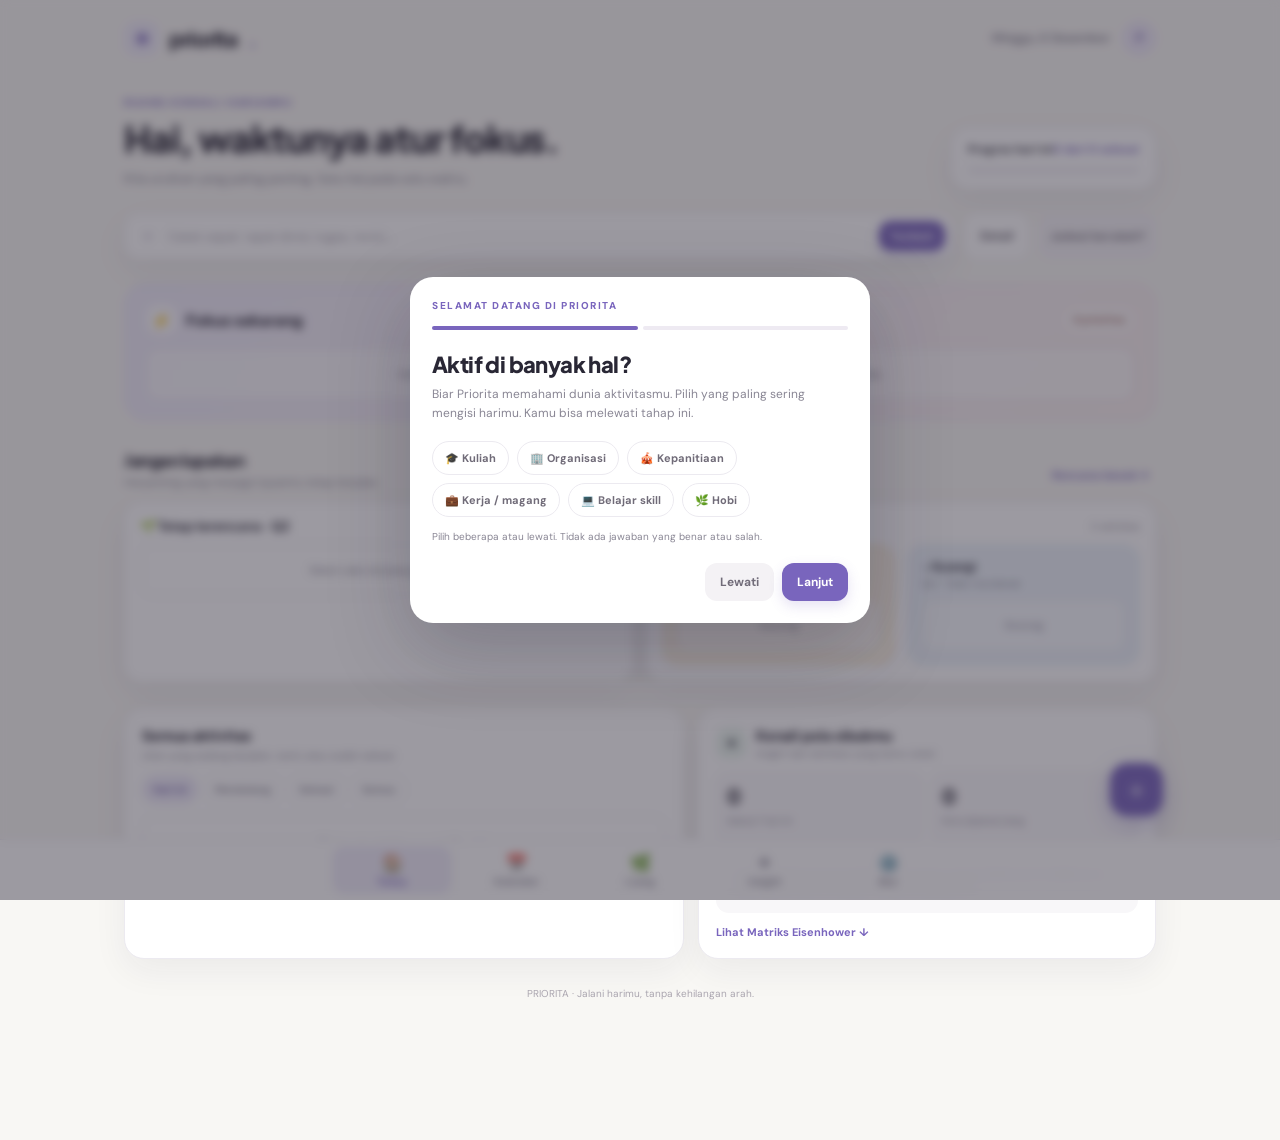
==== index.html @ 2f8e8a7e "first commit" ====
<!doctype html>
<html lang="id">

<head>
    <meta charset="utf-8">
    <meta name="viewport" content="width=device-width, initial-scale=1">
    <meta name="theme-color" content="#f8f7f4">
    <link rel="manifest" href="manifest.json">
    <link rel="apple-touch-icon" href="icons/apple-touch-icon.png">
    <meta name="apple-mobile-web-app-capable" content="yes">
    <meta name="apple-mobile-web-app-title" content="Priorita">
    <link rel="stylesheet" href="extra.css">
    <title>Priorita — Jalani hari dengan lebih ringan</title>
    <link rel="preconnect" href="https://fonts.googleapis.com">
    <link rel="preconnect" href="https://fonts.gstatic.com" crossorigin>
    <link
        href="https://fonts.googleapis.com/css2?family=DM+Sans:wght@400;500;600;700&family=Plus+Jakarta+Sans:wght@500;600;700;800&display=swap"
        rel="stylesheet">
    <style>
        :root {
            --bg: #f8f7f4;
            --surface: #fff;
            --ink: #292735;
            --muted: #898694;
            --line: #eceaf0;
            --purple: #7965bd;
            --purple-light: #f0edfa;
            --coral: #dc8c83;
            --coral-light: #fff0ed;
            --green: #639d83;
            --green-light: #eaf4ee;
            --amber: #bd9149;
            --amber-light: #fbf3e4;
            --blue: #6c91bb;
            --blue-light: #edf3fa;
            --shadow: 0 12px 34px rgba(42, 35, 62, .06);
            --radius: 22px
        }

        * {
            box-sizing: border-box
        }

        body {
            margin: 0;
            background: var(--bg);
            color: var(--ink);
            font-family: "DM Sans", sans-serif
        }

        button,
        input,
        select {
            font: inherit
        }

        button {
            cursor: pointer
        }

        .app {
            max-width: 1080px;
            margin: auto;
            padding: 0 24px 70px
        }

        .top {
            height: 76px;
            display: flex;
            align-items: center;
            justify-content: space-between
        }

        .brand {
            display: flex;
            align-items: center;
            gap: 10px;
            font: 800 21px "Plus Jakarta Sans";
            letter-spacing: -.8px
        }

        .mark {
            width: 35px;
            height: 35px;
            border-radius: 12px;
            background: var(--purple-light);
            color: var(--purple);
            display: grid;
            place-items: center;
            font-size: 19px
        }

        .top-right {
            display: flex;
            align-items: center;
            gap: 12px
        }

        .date-label {
            font-size: 12px;
            color: var(--muted);
            font-weight: 700
        }

        .avatar {
            width: 34px;
            height: 34px;
            border-radius: 50%;
            background: #eee9f8;
            color: #7663b2;
            display: grid;
            place-items: center;
            font-weight: 800;
            font-size: 12px
        }

        .welcome {
            display: flex;
            justify-content: space-between;
            align-items: flex-end;
            gap: 18px;
            margin: 20px 0 24px
        }

        .eyebrow {
            font-size: 10px;
            text-transform: uppercase;
            letter-spacing: 1.5px;
            color: var(--purple);
            font-weight: 800
        }

        .welcome h1 {
            font: 800 clamp(26px, 4vw, 37px)/1.18 "Plus Jakarta Sans";
            letter-spacing: -1.2px;
            margin: 8px 0
        }

        .welcome p {
            margin: 0;
            color: var(--muted);
            font-size: 13px;
            line-height: 1.6
        }

        .day-progress {
            min-width: 190px;
            background: white;
            border: 1px solid var(--line);
            border-radius: 18px;
            padding: 14px 16px;
            box-shadow: var(--shadow)
        }

        .progress-top {
            display: flex;
            justify-content: space-between;
            font-size: 11px;
            font-weight: 700
        }

        .progress-top span:last-child {
            color: var(--purple)
        }

        .track {
            height: 7px;
            border-radius: 10px;
            background: #f0eef3;
            margin-top: 11px;
            overflow: hidden
        }

        .track span {
            display: block;
            height: 100%;
            background: linear-gradient(90deg, #8b78c9, #c3a9db);
            border-radius: 10px;
            width: 0;
            transition: width .25s
        }

        .quickbar {
            display: flex;
            gap: 10px;
            margin-bottom: 24px
        }

        .quick-input {
            flex: 1;
            display: flex;
            align-items: center;
            gap: 10px;
            background: white;
            border: 1px solid var(--line);
            border-radius: 15px;
            padding: 7px 8px 7px 15px;
            box-shadow: var(--shadow)
        }

        .quick-input input {
            border: 0;
            outline: 0;
            flex: 1;
            min-width: 0;
            font-size: 13px;
            color: var(--ink)
        }

        .quick-input input::placeholder {
            color: #aaa6b0
        }

        .btn {
            border: 0;
            border-radius: 12px;
            padding: 11px 15px;
            font-size: 12px;
            font-weight: 700;
            display: inline-flex;
            align-items: center;
            justify-content: center;
            gap: 7px
        }

        .primary {
            background: var(--purple);
            color: #fff;
            box-shadow: 0 5px 13px #7965bd30
        }

        .soft {
            background: var(--purple-light);
            color: #6f5eaa
        }

        .quiet {
            background: #f4f2f5;
            color: #716c79
        }

        .outline {
            background: white;
            border: 1px solid var(--line);
            color: #625d6a
        }

        .small {
            padding: 8px 11px;
            font-size: 11px
        }

        .section-head {
            display: flex;
            justify-content: space-between;
            align-items: end;
            gap: 12px;
            margin: 28px 0 13px
        }

        .section-head h2 {
            font: 800 17px "Plus Jakarta Sans";
            margin: 0;
            letter-spacing: -.4px
        }

        .section-head p {
            font-size: 11px;
            color: var(--muted);
            margin: 4px 0 0
        }

        .link-btn {
            border: 0;
            background: transparent;
            color: var(--purple);
            font-size: 11px;
            font-weight: 700;
            padding: 7px
        }

        .focus-card {
            background: linear-gradient(120deg, #f0edfa 0%, #f9f0f0 100%);
            border: 1px solid #e9e3f3;
            border-radius: var(--radius);
            padding: 20px 21px
        }

        .focus-heading {
            display: flex;
            justify-content: space-between;
            align-items: center;
            gap: 10px;
            margin-bottom: 13px
        }

        .focus-title {
            display: flex;
            align-items: center;
            gap: 9px;
            font: 800 15px "Plus Jakarta Sans"
        }

        .focus-icon {
            width: 31px;
            height: 31px;
            border-radius: 11px;
            background: #ffffffb8;
            display: grid;
            place-items: center
        }

        .pill {
            font-size: 10px;
            font-weight: 800;
            padding: 5px 9px;
            border-radius: 30px;
            background: #fff9;
            color: #a16b65
        }

        .tasks {
            display: grid;
            gap: 8px
        }

        .task {
            display: flex;
            align-items: center;
            gap: 11px;
            background: #ffffffd9;
            border: 1px solid #ffffff;
            border-radius: 13px;
            padding: 11px 12px;
            min-width: 0
        }

        .check {
            appearance: none;
            width: 19px;
            height: 19px;
            border: 1.5px solid #c9c4d1;
            border-radius: 7px;
            flex: none;
            margin: 0;
            display: grid;
            place-items: center
        }

        .check:checked {
            background: var(--green);
            border-color: var(--green)
        }

        .check:checked:after {
            content: "✓";
            color: white;
            font-size: 12px;
            font-weight: 900
        }

        .task-content {
            min-width: 0;
            flex: 1
        }

        .task-name {
            font-size: 12px;
            font-weight: 700;
            overflow-wrap: anywhere
        }

        .task-meta {
            font-size: 10px;
            color: var(--muted);
            margin-top: 4px;
            display: flex;
            gap: 7px;
            flex-wrap: wrap
        }

        .task.done .task-name {
            text-decoration: line-through;
            color: #a29eaa
        }

        .task-actions {
            display: flex;
            gap: 3px
        }

        .icon-btn {
            border: 0;
            background: transparent;
            color: #96919e;
            padding: 6px;
            border-radius: 8px;
            font-size: 14px
        }

        .icon-btn:hover {
            background: #f3f0f7;
            color: var(--purple)
        }

        .empty {
            border: 1px dashed #d9d4e1;
            border-radius: 13px;
            padding: 18px;
            text-align: center;
            color: var(--muted);
            font-size: 11px;
            background: #ffffff80
        }

        .secondary-grid {
            display: grid;
            grid-template-columns: 1fr 1fr;
            gap: 12px
        }

        .mini-panel {
            background: white;
            border: 1px solid var(--line);
            border-radius: 18px;
            padding: 15px;
            box-shadow: var(--shadow)
        }

        .mini-head {
            display: flex;
            align-items: center;
            justify-content: space-between;
            margin-bottom: 10px
        }

        .mini-head strong {
            font: 700 13px "Plus Jakarta Sans"
        }

        .mini-head span {
            font-size: 10px;
            color: var(--muted)
        }

        .mini-panel .task {
            padding: 9px 10px;
            background: #faf9fb;
            border-color: #f1eff3
        }

        .mini-panel .task-name {
            font-size: 11px
        }

        .q3q4 {
            display: grid;
            grid-template-columns: 1fr 1fr;
            gap: 12px
        }

        .q-card {
            border-radius: 17px;
            padding: 14px;
            border: 1px solid transparent
        }

        .q-card.q3 {
            background: var(--amber-light);
            border-color: #f1e7d2
        }

        .q-card.q4 {
            background: var(--blue-light);
            border-color: #e0eaf5
        }

        .q-card h3 {
            font: 700 12px "Plus Jakarta Sans";
            margin: 0 0 3px
        }

        .q-card p {
            font-size: 10px;
            color: var(--muted);
            margin: 0 0 9px
        }

        .q-card .task {
            padding: 8px;
            background: #ffffffb8;
            border-color: #ffffffb8
        }

        .q-card .task-name {
            font-size: 10px
        }

        .bottom-grid {
            display: grid;
            grid-template-columns: 1.1fr .9fr;
            gap: 14px;
            margin-top: 26px
        }

        .panel {
            background: white;
            border: 1px solid var(--line);
            border-radius: 20px;
            padding: 17px;
            box-shadow: var(--shadow)
        }

        .panel h3 {
            font: 800 14px "Plus Jakarta Sans";
            margin: 0
        }

        .panel-sub {
            font-size: 10px;
            color: var(--muted);
            margin: 5px 0 13px
        }

        .filters {
            display: flex;
            gap: 6px;
            flex-wrap: wrap;
            margin-bottom: 12px
        }

        .filter {
            border: 1px solid var(--line);
            background: white;
            color: var(--muted);
            padding: 7px 10px;
            border-radius: 30px;
            font-size: 10px;
            font-weight: 700
        }

        .filter.active {
            background: var(--purple-light);
            border-color: #e3dcf5;
            color: #6d5aa8
        }

        .all-list {
            display: grid;
            gap: 7px;
            max-height: 330px;
            overflow: auto
        }

        .all-list .task {
            background: #fcfbfd
        }

        .insight-top {
            display: flex;
            align-items: center;
            gap: 9px
        }

        .insight-icon {
            width: 31px;
            height: 31px;
            border-radius: 10px;
            background: var(--green-light);
            display: grid;
            place-items: center
        }

        .insight-copy {
            font-size: 11px;
            line-height: 1.65;
            color: #686472;
            background: #f8f7f9;
            border-radius: 13px;
            padding: 12px;
            margin-top: 12px
        }

        .insight-copy b {
            color: var(--ink)
        }

        .insight-stat {
            display: flex;
            gap: 8px;
            margin-top: 12px
        }

        .insight-stat div {
            flex: 1;
            background: #faf9fb;
            border: 1px solid #f0eef2;
            border-radius: 12px;
            padding: 10px
        }

        .insight-stat strong {
            font: 800 20px "Plus Jakarta Sans";
            display: block
        }

        .insight-stat span {
            font-size: 9px;
            color: var(--muted)
        }

        .matrix {
            display: none;
            margin-top: 18px
        }

        .matrix.open {
            display: block
        }

        .matrix-grid {
            display: grid;
            grid-template-columns: 1fr 1fr;
            gap: 10px
        }

        .matrix-box {
            padding: 14px;
            border-radius: 15px
        }

        .matrix-box h4 {
            font: 700 12px "Plus Jakarta Sans";
            margin: 0 0 5px
        }

        .matrix-box p {
            font-size: 10px;
            color: var(--muted);
            margin: 0 0 8px
        }

        .matrix-box .task {
            padding: 8px;
            background: #ffffffb8
        }

        .matrix-box .task-name {
            font-size: 10px
        }

        .m1 {
            background: var(--coral-light)
        }

        .m2 {
            background: var(--green-light)
        }

        .m3 {
            background: var(--amber-light)
        }

        .m4 {
            background: var(--blue-light)
        }

        .footer {
            text-align: center;
            padding: 28px 0 10px;
            color: #aaa5af;
            font-size: 10px
        }

        .fab {
            display: none
        }

        .overlay {
            position: fixed;
            inset: 0;
            background: #28243375;
            backdrop-filter: blur(5px);
            z-index: 30;
            display: none;
            align-items: center;
            justify-content: center;
            padding: 16px
        }

        .overlay.open {
            display: flex
        }

        .modal {
            width: min(100%, 510px);
            max-height: 92vh;
            overflow: auto;
            background: #fff;
            border-radius: 23px;
            padding: 22px;
            box-shadow: 0 25px 80px #211a3340
        }

        .modal-head {
            display: flex;
            justify-content: space-between;
            align-items: flex-start;
            margin-bottom: 17px
        }

        .modal-head h2 {
            font: 800 18px "Plus Jakarta Sans";
            margin: 0
        }

        .modal-head p {
            font-size: 11px;
            color: var(--muted);
            margin: 5px 0 0
        }

        .close {
            border: 0;
            background: #f4f2f5;
            border-radius: 10px;
            width: 31px;
            height: 31px;
            color: #777;
            font-size: 18px
        }

        .field {
            width: 100%;
            border: 1px solid var(--line);
            border-radius: 11px;
            padding: 11px 12px;
            font-size: 12px;
            outline: 0;
            background: white;
            color: var(--ink)
        }

        .field:focus {
            border-color: #b8a9e1;
            box-shadow: 0 0 0 3px #7965bd18
        }

        .field-label {
            display: block;
            font-size: 11px;
            font-weight: 700;
            margin: 13px 0 6px
        }

        .choice-grid {
            display: grid;
            grid-template-columns: repeat(2, 1fr);
            gap: 7px
        }

        .choice {
            border: 1px solid var(--line);
            background: white;
            border-radius: 11px;
            padding: 10px;
            font-size: 11px;
            color: #716b79;
            font-weight: 700
        }

        .choice.selected {
            border-color: #b8a9e1;
            background: var(--purple-light);
            color: #6c59a7
        }

        .date-row {
            display: grid;
            grid-template-columns: repeat(3, 1fr);
            gap: 7px
        }

        .modal-actions {
            display: flex;
            justify-content: flex-end;
            gap: 8px;
            margin-top: 18px
        }

        .toast {
            position: fixed;
            bottom: 22px;
            left: 50%;
            transform: translate(-50%, 15px);
            opacity: 0;
            pointer-events: none;
            background: #332e3e;
            color: white;
            border-radius: 12px;
            padding: 11px 15px;
            font-size: 11px;
            z-index: 60;
            transition: .2s;
            max-width: calc(100% - 30px);
            text-align: center
        }

        .toast.show {
            opacity: 1;
            transform: translate(-50%, 0)
        }

        .onboard {
            max-width: 460px
        }

        .step-dots {
            display: flex;
            gap: 5px;
            margin: 14px 0 20px
        }

        .step-dots i {
            height: 4px;
            flex: 1;
            background: #eeeaf2;
            border-radius: 8px
        }

        .step-dots i.active {
            background: var(--purple)
        }

        .onboard h2 {
            font: 800 22px "Plus Jakarta Sans";
            letter-spacing: -.6px;
            margin: 0 0 7px
        }

        .onboard .desc {
            font-size: 12px;
            line-height: 1.6;
            color: var(--muted);
            margin: 0 0 18px
        }

        .option-chips {
            display: flex;
            flex-wrap: wrap;
            gap: 8px
        }

        .chip {
            border: 1px solid var(--line);
            background: white;
            border-radius: 30px;
            padding: 9px 12px;
            font-size: 11px;
            font-weight: 700;
            color: #706b78
        }

        .chip.selected {
            background: var(--purple-light);
            border-color: #cfc3ee;
            color: #6e5aa9
        }

        .time-grid {
            display: grid;
            grid-template-columns: repeat(3, 1fr);
            gap: 8px
        }

        .time-choice {
            border: 1px solid var(--line);
            border-radius: 12px;
            background: white;
            padding: 12px 6px;
            font-size: 13px;
            font-weight: 800;
            color: #625d6b
        }

        .time-choice.selected {
            background: var(--purple-light);
            border-color: #cfc3ee;
            color: #6e5aa9
        }

        .muted-note {
            font-size: 10px;
            color: var(--muted);
            line-height: 1.6;
            margin-top: 12px
        }

        .wrapup-list {
            display: grid;
            gap: 9px
        }

        .wrap-item {
            border: 1px solid var(--line);
            border-radius: 13px;
            padding: 11px
        }

        .wrap-item strong {
            font-size: 12px
        }

        .wrap-actions {
            display: flex;
            gap: 6px;
            flex-wrap: wrap;
            margin-top: 9px
        }

        .wrap-actions button {
            font-size: 10px;
            padding: 7px 9px;
            border-radius: 9px;
            border: 1px solid var(--line);
            background: white;
            color: #655f6e;
            font-weight: 700
        }

        .wrap-actions button.selected {
            background: var(--purple-light);
            border-color: #cfc3ee;
            color: #6d5aa8
        }

        @media(max-width:760px) {
            .app {
                padding: 0 15px 85px
            }

            .top {
                height: 64px
            }

            .welcome {
                align-items: flex-start;
                flex-direction: column;
                margin: 17px 0
            }

            .day-progress {
                width: 100%
            }

            .quickbar {
                gap: 7px
            }

            .quick-input {
                padding-left: 11px
            }

            .quickbar>.btn {
                padding: 10px
            }

            .secondary-grid,
            .bottom-grid {
                grid-template-columns: 1fr
            }

            .bottom-grid {
                gap: 10px
            }

            .section-head {
                margin-top: 23px
            }

            .fab {
                display: grid;
                place-items: center;
                position: fixed;
                right: 17px;
                bottom: 17px;
                width: 53px;
                height: 53px;
                border: 0;
                border-radius: 18px;
                background: var(--purple);
                color: white;
                font-size: 25px;
                box-shadow: 0 8px 24px #7965bd55;
                z-index: 15
            }

            .date-label {
                font-size: 10px
            }
        }

        @media(max-width:420px) {
            .q3q4 {
                grid-template-columns: 1fr 1fr;
                gap: 7px
            }

            .q-card {
                padding: 11px
            }

            .task {
                gap: 8px;
                padding: 9px
            }

            .task-meta {
                font-size: 9px
            }

            .focus-card {
                padding: 15px
            }

            .welcome h1 {
                font-size: 27px
            }

            .date-row {
                grid-template-columns: 1fr
            }

            .modal {
                padding: 18px
            }
        }
    </style>
</head>

<body>
    <div class="app">
        <header class="top">
            <div class="brand">
                <div class="mark">✳</div>priorita<span style="color:var(--purple)">.</span>
            </div>
            <div class="top-right">
                <div class="date-label" id="dateLabel"></div>
                <div class="avatar" id="avatar">P</div>
            </div>
        </header>
        <div class="page active" id="p-today">
            <section class="welcome">
                <div>
                    <div class="eyebrow">Ruang kendali harianmu</div>
                    <h1 id="greeting">Hai, waktunya atur fokus.</h1>
                    <p id="welcomeText">Kita urutkan yang paling penting. Satu hal pada satu waktu.</p>
                </div>
                <div class="day-progress">
                    <div class="progress-top"><span>Progres hari ini</span><span id="progressText">0 dari 0
                            selesai</span></div>
                    <div class="track"><span id="progressBar"></span></div>
                </div>
            </section>
            <div class="quickbar">
                <div class="quick-input"><span style="color:#9a91ad">＋</span><input id="quickName"
                        placeholder="Catat cepat: rapat divisi, tugas, revisi..." maxlength="100"><button
                        class="btn primary small" id="quickAdd">Tambah</button></div><button class="btn outline"
                    id="advancedAdd">Detail</button><button class="btn quiet small" id="scheduleChange">Jadwal
                    berubah?</button>
            </div>
            <section class="focus-card">
                <div class="focus-heading">
                    <div class="focus-title"><span class="focus-icon">⚡</span>Fokus sekarang</div><span class="pill"
                        id="focusCount">0 prioritas</span>
                </div>
                <div class="tasks" id="focusList"></div>
            </section>
            <div class="section-head">
                <div>
                    <h2>Jangan lupakan</h2>
                    <p>Hal penting yang menjaga tujuanmu tetap berjalan.</p>
                </div><button class="link-btn" id="showTomorrow">Rencana besok →</button>
            </div>
            <section class="secondary-grid">
                <div class="mini-panel">
                    <div class="mini-head"><strong>🌱 Tetap terencana · Q2</strong><span id="q2Count">0</span></div>
                    <div class="tasks" id="q2List"></div>
                </div>
                <div class="mini-panel">
                    <div class="mini-head"><strong>Aktivitas lain</strong><span id="otherCount">Q3 · Q4</span></div>
                    <div class="q3q4">
                        <div class="q-card q3">
                            <h3>↗ Delegasikan</h3>
                            <p>Q3 · Mendesak</p>
                            <div class="tasks" id="q3List"></div>
                        </div>
                        <div class="q-card q4">
                            <h3>− Kurangi</h3>
                            <p>Q4 · Tidak mendesak</p>
                            <div class="tasks" id="q4List"></div>
                        </div>
                    </div>
                </div>
            </section>
            <div class="bottom-grid">
                <section class="panel">
                    <h3>Semua aktivitas</h3>
                    <p class="panel-sub">Lihat yang sedang berjalan, nanti, atau sudah selesai.</p>
                    <div class="filters"><button class="filter active" data-filter="today">Hari ini</button><button
                            class="filter" data-filter="upcoming">Mendatang</button><button class="filter"
                            data-filter="done">Selesai</button><button class="filter" data-filter="all">Semua</button>
                    </div>
                    <div class="all-list" id="allList"></div>
                </section>
                <section class="panel">
                    <div class="insight-top"><span class="insight-icon">✦</span>
                        <div>
                            <h3>Kenali pola sibukmu</h3>
                            <p class="panel-sub" style="margin:3px 0 0">Insight dari aktivitas yang kamu catat.</p>
                        </div>
                    </div>
                    <div class="insight-stat">
                        <div><strong id="weekDone">0</strong><span>Selesai 7 hari ini</span></div>
                        <div><strong id="weekMoved">0</strong><span>Perlu dijadwal ulang</span></div>
                    </div>
                    <div class="insight-copy" id="insightText">Mulai catat aktivitasmu. Setelah ada cukup data, Priorita
                        akan membantu melihat pola kesibukanmu.</div><button class="link-btn" id="toggleMatrix"
                        style="padding:12px 0 0">Lihat Matriks Eisenhower ↓</button>
                </section>
            </div>
            <section class="matrix" id="matrixSection">
                <div class="section-head">
                    <div>
                        <h2>Matriks Eisenhower</h2>
                        <p>Gambaran seluruh aktivitas berdasarkan penting dan mendesak.</p>
                    </div>
                </div>
                <div class="matrix-grid">
                    <div class="matrix-box m1">
                        <h4>Q1 · Kerjakan sekarang</h4>
                        <p>Penting dan mendesak</p>
                        <div class="tasks" id="m1"></div>
                    </div>
                    <div class="matrix-box m2">
                        <h4>Q2 · Jadwalkan</h4>
                        <p>Penting, belum mendesak</p>
                        <div class="tasks" id="m2"></div>
                    </div>
                    <div class="matrix-box m3">
                        <h4>Q3 · Delegasikan</h4>
                        <p>Belum penting, mendesak</p>
                        <div class="tasks" id="m3"></div>
                    </div>
                    <div class="matrix-box m4">
                        <h4>Q4 · Kurangi / hindari</h4>
                        <p>Belum penting, belum mendesak</p>
                        <div class="tasks" id="m4"></div>
                    </div>
                </div>
            </section>
        </div>
        <div class="page" id="p-cal"></div>
        <div class="page" id="p-flex"></div>
        <div class="page" id="p-insight"></div>
        <div class="page" id="p-set"></div>
        <footer class="footer">PRIORITA · Jalani harimu, tanpa kehilangan arah.</footer>
    </div>
    <button class="fab" id="fab" aria-label="Tambah aktivitas">＋</button>

    <div class="overlay" id="taskOverlay">
        <div class="modal">
            <div class="modal-head">
                <div>
                    <h2 id="taskModalTitle">Tambah aktivitas</h2>
                    <p>Catat dulu. Prioritas bisa kamu atur dengan cepat.</p>
                </div><button class="close" data-close="taskOverlay">×</button>
            </div>
            <label class="field-label" for="taskName">Nama aktivitas</label><input class="field" id="taskName"
                maxlength="100" placeholder="Contoh: Rapat divisi acara">
            <label class="field-label">Termasuk aktivitas apa?</label>
            <div class="option-chips" id="categoryChoices"><button class="chip selected" data-category="Kuliah">🎓
                    Kuliah</button><button class="chip" data-category="Organisasi">🏢 Organisasi</button><button
                    class="chip" data-category="Kepanitiaan">🎪 Kepanitiaan</button><button class="chip"
                    data-category="Pribadi">🌿 Pribadi</button><button class="chip" data-category="Lainnya">＋
                    Lainnya</button></div>
            <label class="field-label">Kapan ingin dikerjakan?</label>
            <div class="date-row"><button class="choice selected" data-date="today">Hari ini</button><button
                    class="choice" data-date="tomorrow">Besok</button><button class="choice" data-date="later">Tanggal
                    lain</button></div><input class="field" id="customDate" type="date"
                style="display:none;margin-top:8px">
            <div class="date-row" style="margin-top:10px">
                <div><label class="field-label" style="margin-top:0">Jam mulai</label><input class="field"
                        id="taskStart" type="time"></div>
                <div><label class="field-label" style="margin-top:0">Durasi</label><select class="field" id="taskDur">
                        <option value="0">Tak diatur</option>
                        <option value="15">15 mnt</option>
                        <option value="30">30 mnt</option>
                        <option value="60">1 jam</option>
                        <option value="90">1,5 jam</option>
                        <option value="120">2 jam</option>
                    </select></div>
                <div><label class="field-label" style="margin-top:0">Ingatkan</label><select class="field"
                        id="taskRemind">
                        <option value="">Tidak</option>
                        <option value="0">Tepat waktu</option>
                        <option value="5">5 mnt</option>
                        <option value="10">10 mnt</option>
                        <option value="15">15 mnt</option>
                        <option value="30">30 mnt</option>
                    </select></div>
            </div><label class="field-label">Pengulangan pengingat</label><select class="field" id="taskRepeat">
                <option value="">Tidak berulang</option>
                <option value="daily">Setiap hari</option>
                <option value="weekly">Setiap minggu</option>
            </select>
            <label class="field-label">Seberapa penting?</label>
            <div class="choice-grid" id="importantChoices"><button class="choice selected"
                    data-value="yes">Penting</button><button class="choice" data-value="no">Tidak terlalu
                    penting</button></div>
            <label class="field-label">Seberapa mendesak?</label>
            <div class="choice-grid" id="urgentChoices"><button class="choice selected"
                    data-value="yes">Mendesak</button><button class="choice" data-value="no">Tidak mendesak</button>
            </div>
            <div class="modal-actions"><button class="btn quiet" data-close="taskOverlay">Batal</button><button
                    class="btn primary" id="saveTask">Simpan aktivitas</button></div>
        </div>
    </div>

    <div class="overlay" id="onboardOverlay">
        <div class="modal onboard">
            <div class="eyebrow">Selamat datang di Priorita</div>
            <div class="step-dots"><i class="active"></i><i></i></div>
            <div id="onboardStep1">
                <h2>Aktif di banyak hal?</h2>
                <p class="desc">Biar Priorita memahami dunia aktivitasmu. Pilih yang paling sering mengisi harimu. Kamu
                    bisa melewati tahap ini.</p>
                <div class="option-chips" id="profileChoices"><button class="chip" data-profile="Kuliah">🎓
                        Kuliah</button><button class="chip" data-profile="Organisasi">🏢 Organisasi</button><button
                        class="chip" data-profile="Kepanitiaan">🎪 Kepanitiaan</button><button class="chip"
                        data-profile="Kerja">💼 Kerja / magang</button><button class="chip"
                        data-profile="Belajar skill">💻 Belajar skill</button><button class="chip"
                        data-profile="Hobi">🌿 Hobi</button></div>
                <div class="muted-note">Pilih beberapa atau lewati. Tidak ada jawaban yang benar atau salah.</div>
            </div>
            <div id="onboardStep2" style="display:none">
                <h2>Kapan kamu ingin menutup harimu?</h2>
                <p class="desc">Ini batas waktu rencana harian, bukan larangan beraktivitas setelahnya.</p>
                <div class="time-grid" id="endTimeChoices"><button class="time-choice"
                        data-time="18:00">18.00</button><button class="time-choice"
                        data-time="19:00">19.00</button><button class="time-choice"
                        data-time="20:00">20.00</button><button class="time-choice selected"
                        data-time="21:00">21.00</button><button class="time-choice"
                        data-time="22:00">22.00</button><button class="time-choice" data-time="23:00">23.00</button>
                </div>
                <div class="muted-note">Priorita akan mengingatkanmu untuk meninjau aktivitas yang tertinggal ketika
                    kamu siap menutup hari.</div>
            </div>
            <div class="modal-actions"><button class="btn quiet" id="onboardSkip">Lewati</button><button
                    class="btn primary" id="onboardNext">Lanjut</button></div>
        </div>
    </div>

    <div class="overlay" id="wrapOverlay">
        <div class="modal">
            <div class="modal-head">
                <div>
                    <div class="eyebrow">Daily wrap-up</div>
                    <h2>Terima kasih sudah berusaha hari ini 🌙</h2>
                    <p>Hari yang padat tidak harus selalu berakhir dengan semua tugas selesai.</p>
                </div><button class="close" data-close="wrapOverlay">×</button>
            </div>
            <p class="desc" style="font-size:12px;color:var(--muted);line-height:1.6">Masih ada aktivitas yang belum
                selesai. Tentukan langkah berikutnya untuk setiap aktivitas.</p>
            <div class="wrapup-list" id="wrapList"></div>
            <div class="modal-actions" style="justify-content:space-between"><button class="btn quiet"
                    id="moveAll">Pindahkan semua ke besok</button><button class="btn primary" id="finishWrap">Simpan
                    pilihan</button></div>
        </div>
    </div>

    <div class="overlay" id="scheduleOverlay">
        <div class="modal">
            <div class="modal-head">
                <div>
                    <h2>Jadwalmu berubah?</h2>
                    <p>Kita sesuaikan rencana, tanpa menghakimi.</p>
                </div><button class="close" data-close="scheduleOverlay">×</button>
            </div><label class="field-label" for="busyUntil">Sampai jam berapa kamu akan sibuk?</label><input
                class="field" id="busyUntil" type="time" value="20:00">
            <p class="muted-note">Priorita akan menunjukkan sisa aktivitas hari ini. Kamu tetap memilih sendiri mana
                yang dipertahankan atau dijadwalkan ulang.</p>
            <div class="modal-actions"><button class="btn quiet" data-close="scheduleOverlay">Batal</button><button
                    class="btn primary" id="applySchedule">Sesuaikan hariku</button></div>
        </div>
    </div>
    <div class="overlay" id="tomorrowOverlay">
        <div class="modal">
            <div class="modal-head">
                <div>
                    <h2>Rencana besok ☀️</h2>
                    <p>Siapkan seperlunya. Hari ini tetap jadi fokus utama.</p>
                </div><button class="close" data-close="tomorrowOverlay">×</button>
            </div>
            <div class="tasks" id="tomorrowList"></div>
            <div class="modal-actions"><button class="btn primary" data-close="tomorrowOverlay">Selesai</button></div>
        </div>
    </div>
    <nav class="bnav" aria-label="Navigasi"><button data-nav="today"><span>🏠</span>Today</button><button
            data-nav="cal"><span>📅</span>Kalender</button><button data-nav="flex"><span>🌿</span>Luang</button><button
            data-nav="insight"><span>✦</span>Insight</button><button data-nav="set"><span>⚙️</span>Atur</button></nav>
    <div class="toast" id="toast"></div>
    <script>
        (() => {
            'use strict';
            const $ = id => document.getElementById(id), KEY = 'priorita-adaptive-v1';
            const today = () => { let d = new Date(); return `${d.getFullYear()}-${String(d.getMonth() + 1).padStart(2, '0')}-${String(d.getDate()).padStart(2, '0')}` };
            const addDays = (s, n) => { let d = new Date(s + 'T12:00:00'); d.setDate(d.getDate() + n); return `${d.getFullYear()}-${String(d.getMonth() + 1).padStart(2, '0')}-${String(d.getDate()).padStart(2, '0')}` };
            const dateText = s => s ? new Intl.DateTimeFormat('id-ID', { day: 'numeric', month: 'short' }).format(new Date(s + 'T12:00:00')) : '';
            let state = { tasks: [], profile: [], endTime: '21:00', onboarded: false, wrapDate: '', busyUntil: '', filter: 'today' };
            try { const saved = JSON.parse(localStorage.getItem(KEY) || 'null'); if (saved && typeof saved === 'object') state = { ...state, ...saved, tasks: Array.isArray(saved.tasks) ? saved.tasks : [] } } catch (e) { }
            let editing = null, cat = 'Kuliah', dateMode = 'today', important = 'yes', urgent = 'yes', selectedProfiles = new Set(state.profile || []), wrapChoices = {};
            const save = () => { try { localStorage.setItem(KEY, JSON.stringify(state)) } catch (e) { toast('Penyimpanan browser tidak tersedia.') } };
            const q = t => t.important === 'yes' ? (t.urgent === 'yes' ? 1 : 2) : (t.urgent === 'yes' ? 3 : 4);
            const qLabel = { 1: 'Q1 · Fokus sekarang', 2: 'Q2 · Tetap terencana', 3: 'Q3 · Delegasikan', 4: 'Q4 · Kurangi' };
            const active = () => state.tasks.filter(t => !t.done);
            function toast(s) { $('toast').textContent = s; $('toast').classList.add('show'); setTimeout(() => $('toast').classList.remove('show'), 2300) }
            function open(id) { $(id).classList.add('open') } function close(id) { $(id).classList.remove('open') }
            document.querySelectorAll('[data-close]').forEach(b => b.onclick = () => close(b.dataset.close));
            document.querySelectorAll('.overlay').forEach(o => o.addEventListener('click', e => { if (e.target === o) close(o.id) }));
            function taskNode(t, compact = false) { let row = document.createElement('div'); row.className = 'task' + (t.done ? ' done' : ''); let cb = document.createElement('input'); cb.type = 'checkbox'; cb.className = 'check'; cb.checked = !!t.done; cb.setAttribute('aria-label', 'Tandai selesai'); cb.onchange = () => { t.done = cb.checked; t.completedAt = t.done ? Date.now() : null; save(); render() }; let content = document.createElement('div'); content.className = 'task-content'; let name = document.createElement('div'); name.className = 'task-name'; name.textContent = t.name; let meta = document.createElement('div'); meta.className = 'task-meta'; meta.textContent = (t.start ? t.start + ' · ' : '') + (t.category || 'Aktivitas') + ' · ' + (t.date === today() ? 'Hari ini' : dateText(t.date)) + ' · ' + qLabel[q(t)]; content.append(name, meta); let actions = document.createElement('div'); actions.className = 'task-actions'; let edit = document.createElement('button'); edit.className = 'icon-btn'; edit.textContent = '✎'; edit.title = 'Edit'; edit.onclick = () => editTask(t); let del = document.createElement('button'); del.className = 'icon-btn'; del.textContent = '×'; del.title = 'Hapus'; del.onclick = () => { if (confirm('Hapus aktivitas ini?')) { state.tasks = state.tasks.filter(x => x.id !== t.id); save(); render() } }; actions.append(edit, del); row.append(cb, content, actions); return row }
            function fill(id, arr, msg = 'Belum ada aktivitas di sini.') { let el = $(id); el.replaceChildren(); if (!arr.length) { let e = document.createElement('div'); e.className = 'empty'; e.textContent = msg; el.append(e); return } arr.forEach(t => el.append(taskNode(t))) }
            function render() {
                setTimeout(() => window.onRender && window.onRender(), 0);
                let d = today(), todayTasks = state.tasks.filter(t => t.date === d), pending = todayTasks.filter(t => !t.done), done = todayTasks.filter(t => t.done), pct = todayTasks.length ? Math.round(done.length / todayTasks.length * 100) : 0;
                $('dateLabel').textContent = new Intl.DateTimeFormat('id-ID', { weekday: 'long', day: 'numeric', month: 'long' }).format(new Date());
                $('greeting').textContent = state.profile.includes('Kuliah') ? 'Hai, pejuang aktivitas!' : 'Hai, waktunya atur fokus.';
                $('avatar').textContent = (state.profile[0] || 'P').slice(0, 1).toUpperCase();
                $('progressText').textContent = `${done.length} dari ${todayTasks.length} selesai`; $('progressBar').style.width = pct + '%';
                let q1 = pending.filter(t => q(t) === 1).sort((a, b) => (a.createdAt || 0) - (b.createdAt || 0));
                $('focusCount').textContent = q1.length + ' prioritas'; fill('focusList', q1, 'Hari ini belum ada tugas mendesak. Kamu bisa mulai dengan satu hal kecil atau menikmati jeda.');
                let q2 = pending.filter(t => q(t) === 2); $('q2Count').textContent = q2.length; fill('q2List', q2, 'Belum ada rencana penting.');
                let q3 = pending.filter(t => q(t) === 3), q4 = pending.filter(t => q(t) === 4); $('otherCount').textContent = (q3.length + q4.length) + ' aktivitas'; fill('q3List', q3, 'Kosong'); fill('q4List', q4, 'Kosong');
                let filtered = state.tasks.filter(t => state.filter === 'today' ? t.date === d : state.filter === 'upcoming' ? t.date > d && !t.done : state.filter === 'done' ? t.done : true).sort((a, b) => (a.date || '').localeCompare(b.date || '') || q(a) - q(b));
                fill('allList', filtered, 'Tidak ada aktivitas untuk filter ini.'); document.querySelectorAll('[data-filter]').forEach(b => b.classList.toggle('active', b.dataset.filter === state.filter));
                for (let n = 1; n <= 4; n++)fill('m' + n, state.tasks.filter(t => q(t) === n), 'Belum ada aktivitas.');
                let week = Date.now() - 7 * 86400000, completed = state.tasks.filter(t => t.done && t.completedAt >= week).length, moved = state.tasks.filter(t => (t.moveCount || 0) > 0).length;
                $('weekDone').textContent = completed; $('weekMoved').textContent = moved;
                let insight = state.tasks.length < 5 ? 'Catat beberapa aktivitas lagi. Priorita akan mulai melihat pola setelah punya cukup data, tanpa menebak-nebak kesibukanmu.' : moved >= 3 ? 'Beberapa aktivitasmu beberapa kali dijadwalkan ulang. Mungkin kapasitas harianmu sedang penuh. Coba sisakan ruang kosong sebelum menerima komitmen baru.' : completed >= 4 ? 'Kamu sudah menyelesaikan beberapa aktivitas minggu ini. Coba perhatikan jenis kegiatan yang paling sering membuatmu kehilangan waktu.' : 'Aktivitasmu mulai tercatat. Perhatikan hari dan kategori yang paling sering menyita perhatianmu.';
                $('insightText').textContent = insight;
            }
            function openTask(t = null) { editing = t?.id || null; cat = t?.category || 'Kuliah'; dateMode = t ? (t.date === today() ? 'today' : t.date === addDays(today(), 1) ? 'tomorrow' : 'later') : 'today'; important = t?.important || 'yes'; urgent = t?.urgent || 'yes'; $('taskModalTitle').textContent = t ? 'Edit aktivitas' : 'Tambah aktivitas'; $('taskName').value = t?.name || ''; $('taskStart').value = t?.start || ''; $('taskDur').value = t?.dur || 0; $('taskRemind').value = t?.remind ?? ''; $('taskRepeat').value = t?.repeat || ''; $('customDate').value = t?.date || ''; $('customDate').style.display = dateMode === 'later' ? 'block' : 'none'; document.querySelectorAll('[data-category]').forEach(b => b.classList.toggle('selected', b.dataset.category === cat)); document.querySelectorAll('[data-date]').forEach(b => b.classList.toggle('selected', b.dataset.date === dateMode)); setChoice('importantChoices', important); setChoice('urgentChoices', urgent); open('taskOverlay'); setTimeout(() => $('taskName').focus(), 50) }
            function editTask(t) { openTask(t) }
            function setChoice(id, val) { $(id).querySelectorAll('[data-value]').forEach(b => b.classList.toggle('selected', b.dataset.value === val)) }
            document.querySelectorAll('[data-category]').forEach(b => b.onclick = () => { cat = b.dataset.category; document.querySelectorAll('[data-category]').forEach(x => x.classList.toggle('selected', x === b)) });
            document.querySelectorAll('[data-date]').forEach(b => b.onclick = () => { dateMode = b.dataset.date; document.querySelectorAll('[data-date]').forEach(x => x.classList.toggle('selected', x === b)); $('customDate').style.display = dateMode === 'later' ? 'block' : 'none' });
            $('importantChoices').onclick = e => { let b = e.target.closest('[data-value]'); if (b) { important = b.dataset.value; setChoice('importantChoices', important) } };
            $('urgentChoices').onclick = e => { let b = e.target.closest('[data-value]'); if (b) { urgent = b.dataset.value; setChoice('urgentChoices', urgent) } };
            function saveTask() { let name = $('taskName').value.trim(); if (!name) { toast('Tulis nama aktivitas dulu.'); $('taskName').focus(); return } let date = dateMode === 'today' ? today() : dateMode === 'tomorrow' ? addDays(today(), 1) : $('customDate').value; if (!date) { toast('Pilih tanggal aktivitas.'); return } let data = { name, date, category: cat, important, urgent, start: $('taskStart').value, dur: +$('taskDur').value || 0, remind: $('taskRemind').value, repeat: $('taskRepeat').value }; if (editing) { let t = state.tasks.find(x => x.id === editing); if (t) Object.assign(t, data) } else state.tasks.push({ id: crypto.randomUUID ? crypto.randomUUID() : String(Date.now() + Math.random()), ...data, done: false, createdAt: Date.now(), moveCount: 0 }); save(); close('taskOverlay'); $('quickName').value = ''; render(); toast(editing ? 'Aktivitas diperbarui' : 'Aktivitas ditambahkan') }
            $('saveTask').onclick = saveTask; $('quickAdd').onclick = () => { let v = $('quickName').value.trim(); if (!v) { openTask(); return } state.tasks.push({ id: crypto.randomUUID ? crypto.randomUUID() : String(Date.now()), name: v, date: today(), category: 'Lainnya', important: 'yes', urgent: 'yes', done: false, createdAt: Date.now(), moveCount: 0 }); $('quickName').value = ''; save(); render(); toast('Dicatat untuk hari ini') }; $('quickName').onkeydown = e => { if (e.key === 'Enter') $('quickAdd').click() };
            ['advancedAdd', 'fab'].forEach(id => $(id).onclick = () => openTask()); $('scheduleChange').onclick = () => open('scheduleOverlay');
            document.querySelectorAll('[data-filter]').forEach(b => b.onclick = () => { state.filter = b.dataset.filter; save(); render() });
            $('toggleMatrix').onclick = () => { $('matrixSection').classList.toggle('open'); $('toggleMatrix').textContent = $('matrixSection').classList.contains('open') ? 'Tutup Matriks ↑' : 'Lihat Matriks Eisenhower ↓' };
            $('showTomorrow').onclick = () => { fill('tomorrowList', state.tasks.filter(t => t.date === addDays(today(), 1) && !t.done), 'Belum ada rencana besok.'); open('tomorrowOverlay') };
            $('applySchedule').onclick = () => { state.busyUntil = $('busyUntil').value; save(); close('scheduleOverlay'); toast('Kamu tercatat sibuk sampai ' + state.busyUntil + '. Tinjau tugas hari ini dan edit tanggal jika perlu.'); state.filter = 'today'; render() };
            function showWrap() { let missed = state.tasks.filter(t => t.date === today() && !t.done); if (!missed.length || state.wrapDate === today()) return; wrapChoices = {}; let list = $('wrapList'); list.replaceChildren(); missed.forEach(t => { wrapChoices[t.id] = 'tomorrow'; let box = document.createElement('div'); box.className = 'wrap-item'; let title = document.createElement('strong'); title.textContent = t.name; let actions = document.createElement('div'); actions.className = 'wrap-actions';[['tomorrow', 'Besok'], ['later', 'Tanggal lain'], ['keep', 'Tetap hari ini'], ['flex', 'Kalau Ada Waktu'], ['del', 'Hapus']].forEach(([v, label]) => { let b = document.createElement('button'); b.textContent = label; b.classList.toggle('selected', v === 'tomorrow'); b.onclick = () => { wrapChoices[t.id] = v; di.style.display = v === 'later' ? 'block' : 'none'; actions.querySelectorAll('button').forEach(x => x.classList.toggle('selected', x === b)) }; actions.append(b) }); let di = document.createElement('input'); di.type = 'date'; di.className = 'field'; di.style.cssText = 'display:none;margin-top:8px'; di.onchange = () => { t._d = di.value }; box.append(title, actions, di); list.append(box) }); open('wrapOverlay') }
            $('moveAll').onclick = () => { Object.keys(wrapChoices).forEach(id => wrapChoices[id] = 'tomorrow'); document.querySelectorAll('.wrap-item').forEach(box => box.querySelectorAll('button').forEach((b, i) => b.classList.toggle('selected', i === 0))); toast('Semua dipilih untuk besok. Tekan simpan pilihan.') };
            $('finishWrap').onclick = () => { state.tasks.filter(t => t.date === today() && !t.done).forEach(t => { let v = wrapChoices[t.id] || 'tomorrow'; if (v === 'tomorrow') { t.date = addDays(today(), 1); t.moveCount = (t.moveCount || 0) + 1 } else if (v === 'later') { t.date = t._d || addDays(today(), 2); delete t._d; t.moveCount = (t.moveCount || 0) + 1 } else if (v === 'flex') { window.P.toFlex(t) } else if (v === 'del') { state.tasks = state.tasks.filter(x => x.id !== t.id) } }); state.wrapDate = today(); save(); close('wrapOverlay'); render(); toast('Rencanamu sudah diperbarui. Istirahat juga bagian dari progres.') };
            function initOnboard() { if (state.onboarded) return; open('onboardOverlay') }
            document.querySelectorAll('[data-profile]').forEach(b => b.onclick = () => { let v = b.dataset.profile; if (selectedProfiles.has(v)) selectedProfiles.delete(v); else selectedProfiles.add(v); b.classList.toggle('selected', selectedProfiles.has(v)) });
            document.querySelectorAll('[data-time]').forEach(b => b.onclick = () => { document.querySelectorAll('[data-time]').forEach(x => x.classList.toggle('selected', x === b)); state.endTime = b.dataset.time });
            let step = 1; function onboardNext() { if (step === 1) { step = 2; $('onboardStep1').style.display = 'none'; $('onboardStep2').style.display = 'block'; document.querySelectorAll('.step-dots i')[1].classList.add('active'); $('onboardNext').textContent = 'Mulai gunakan Priorita'; $('onboardSkip').textContent = 'Kembali' } else { state.profile = [...selectedProfiles]; state.onboarded = true; save(); close('onboardOverlay'); render(); toast('Priorita siap menemani harimu.') } } $('onboardNext').onclick = onboardNext; $('onboardSkip').onclick = () => { if (step === 2) { step = 1; $('onboardStep1').style.display = 'block'; $('onboardStep2').style.display = 'none'; document.querySelectorAll('.step-dots i')[1].classList.remove('active'); $('onboardNext').textContent = 'Lanjut'; $('onboardSkip').textContent = 'Lewati' } else { state.onboarded = true; state.profile = [...selectedProfiles]; save(); close('onboardOverlay'); render() } };
            window.P = { state, save, render, today, addDays, dateText, openTask, toast, open, close, q }; render(); initOnboard();
            let now = new Date(), [eh, em] = state.endTime.split(':').map(Number); if (now.getHours() > eh || (now.getHours() === eh && now.getMinutes() >= em)) { setTimeout(showWrap, 500) }
        })();
    </script>
    <script src="extra.js"></script>
</body>

</html>
---- extra.css ----
.page {
    display: none
}

.page.active {
    display: block;
    animation: pf .2s
}

@keyframes pf {
    from {
        opacity: 0
    }
}

.app {
    padding-bottom: 130px !important
}

.fab {
    display: grid !important;
    place-items: center;
    position: fixed;
    right: max(17px, calc(50% - 523px));
    bottom: 84px !important;
    width: 53px;
    height: 53px;
    border: 0;
    border-radius: 18px;
    background: var(--purple);
    color: #fff;
    font-size: 25px;
    box-shadow: 0 8px 24px #7965bd55;
    z-index: 15
}

body[data-page=set] .fab,
body[data-page=insight] .fab {
    display: none !important
}

.bnav {
    position: fixed;
    left: 0;
    right: 0;
    bottom: 0;
    display: flex;
    gap: 4px;
    justify-content: center;
    background: #fffffff2;
    backdrop-filter: blur(10px);
    border-top: 1px solid var(--line);
    z-index: 20;
    padding: 6px 8px calc(6px + env(safe-area-inset-bottom))
}

.bnav button {
    flex: 1;
    max-width: 120px;
    border: 0;
    background: none;
    display: grid;
    justify-items: center;
    gap: 1px;
    font-size: 10px;
    font-weight: 700;
    color: var(--muted);
    padding: 6px 0;
    border-radius: 12px
}

.bnav span {
    font-size: 17px
}

.bnav .on {
    color: var(--purple);
    background: var(--purple-light)
}

.hd {
    margin: 20px 0 14px
}

.hd h1 {
    font: 800 26px "Plus Jakarta Sans";
    letter-spacing: -.8px;
    margin: 6px 0
}

.hd p {
    font-size: 12px;
    color: var(--muted);
    margin: 0;
    line-height: 1.6
}

.cbar {
    display: flex;
    align-items: center;
    gap: 6px;
    flex-wrap: wrap;
    margin-bottom: 12px
}

.cbar .ttl {
    font: 800 15px "Plus Jakarta Sans";
    flex: 1;
    min-width: 130px;
    text-align: center
}

.seg {
    display: flex;
    gap: 6px;
    margin-bottom: 12px
}

.mgrid {
    display: grid;
    grid-template-columns: repeat(7, 1fr);
    gap: 4px;
    margin-bottom: 12px
}

.mdow {
    text-align: center;
    font-size: 10px;
    font-weight: 700;
    color: var(--muted);
    padding: 4px
}

.mcell {
    border: 1px solid var(--line);
    background: #fff;
    border-radius: 12px;
    min-height: 54px;
    padding: 5px 2px;
    display: grid;
    justify-items: center;
    align-content: space-between;
    font-size: 12px;
    font-weight: 700;
    color: var(--ink)
}

.mcell.today {
    border-color: var(--purple);
    color: var(--purple)
}

.mcell.sel {
    background: var(--purple-light);
    border-color: #b8a9e1
}

.dots {
    display: flex;
    gap: 2px;
    align-items: center;
    min-height: 8px
}

.dots b {
    width: 6px;
    height: 6px;
    border-radius: 50%
}

.dots em {
    font-size: 9px;
    color: var(--coral);
    font-style: normal;
    font-weight: 900
}

.daybox {
    margin-bottom: 10px
}

.legend {
    display: flex;
    gap: 10px;
    flex-wrap: wrap;
    font-size: 10px;
    color: var(--muted);
    margin-bottom: 12px
}

.legend b {
    display: inline-block;
    width: 8px;
    height: 8px;
    border-radius: 50%;
    margin-right: 4px
}

.warn {
    font-size: 10px;
    color: #b3584c;
    background: var(--coral-light);
    border-radius: 8px;
    padding: 6px 8px;
    margin-top: 6px;
    line-height: 1.5
}

.panel .task {
    background: #faf9fb
}

.gap {
    margin-bottom: 12px
}

.nudge {
    background: var(--green-light);
    color: #4d7f66;
    border-radius: 14px;
    padding: 12px 14px;
    font-size: 12px;
    line-height: 1.6;
    margin-bottom: 14px
}

.row2 {
    display: grid;
    grid-template-columns: 1fr 1fr;
    gap: 8px
}

.hint {
    font-size: 10px;
    color: var(--muted);
    line-height: 1.6;
    margin: 8px 0 0
}

details {
    font-size: 11px;
    color: #625d6a;
    margin-top: 10px
}

summary {
    font-weight: 700;
    cursor: pointer;
    padding: 5px 0
}

details ol {
    margin: 4px 0;
    padding-left: 18px;
    line-height: 1.8
}

#alertBar {
    position: fixed;
    top: 12px;
    left: 50%;
    transform: translateX(-50%);
    width: min(calc(100% - 24px), 440px);
    background: #332e3e;
    color: #fff;
    border-radius: 16px;
    padding: 13px 14px;
    z-index: 70;
    display: none;
    box-shadow: 0 12px 40px #0004
}

#alertBar.open {
    display: block
}

#alertBar strong {
    font-size: 13px
}

#alertBar div {
    display: flex;
    gap: 6px;
    margin-top: 10px
}

.dark {
    --bg: #171620;
    --surface: #22212c;
    --ink: #ece9f4;
    --muted: #a29eb0;
    --line: #322f40;
    --purple-light: #2d2a45;
    --coral-light: #3a2a2c;
    --green-light: #233229;
    --amber-light: #36301f;
    --blue-light: #24303f
}

.dark .panel,
.dark .mini-panel,
.dark .quick-input,
.dark .modal,
.dark .day-progress,
.dark .field,
.dark .choice,
.dark .chip,
.dark .filter,
.dark .btn.outline,
.dark .mcell,
.dark .bnav,
.dark .time-choice,
.dark .wrap-actions button {
    background: #22212c;
    color: var(--ink)
}

.dark .bnav {
    background: #1d1c27f2
}

.dark .task,
.dark .panel .task,
.dark .mini-panel .task,
.dark .q-card .task,
.dark .matrix-box .task {
    background: #2a2836;
    border-color: #322f40
}

.dark .focus-card {
    background: linear-gradient(120deg, #2a2640, #33262c);
    border-color: #322f40
}

.dark .quiet,
.dark .insight-copy,
.dark .insight-stat div {
    background: #2a2836;
    color: var(--ink)
}

.dark .quick-input input,
.dark .wrap-item {
    color: var(--ink)
}
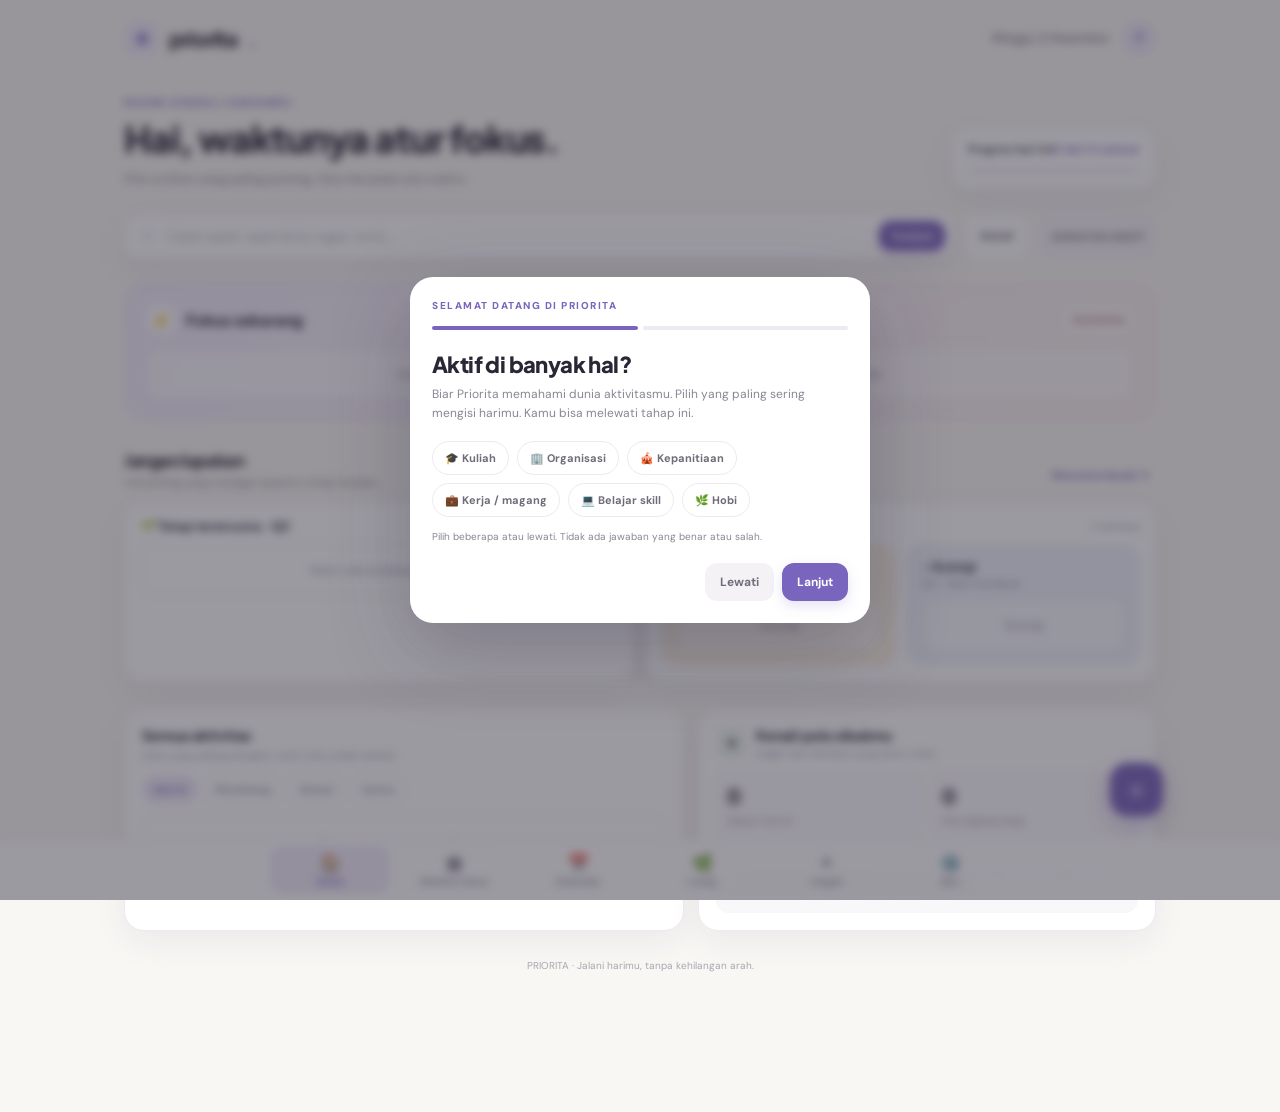
==== commit 79a94309: "refactor: ubah struktur" ====
--- a/index.html
+++ b/index.html
@@ -1,1380 +1,22 @@
-<!doctype html>
+<!DOCTYPE html>
 <html lang="id">
-
-<head>
-    <meta charset="utf-8">
-    <meta name="viewport" content="width=device-width, initial-scale=1">
-    <meta name="theme-color" content="#f8f7f4">
-    <link rel="manifest" href="manifest.json">
-    <link rel="apple-touch-icon" href="icons/apple-touch-icon.png">
-    <meta name="apple-mobile-web-app-capable" content="yes">
-    <meta name="apple-mobile-web-app-title" content="Priorita">
-    <link rel="stylesheet" href="extra.css">
+  <head>
+    <meta charset="utf-8" />
+    <meta name="viewport" content="width=device-width, initial-scale=1" />
+    <meta name="theme-color" content="#f8f7f4" />
+    <link rel="manifest" href="manifest.json" />
+    <link rel="apple-touch-icon" href="icons/apple-touch-icon.png" />
+    <meta name="apple-mobile-web-app-capable" content="yes" />
+    <meta name="apple-mobile-web-app-title" content="Priorita" />
     <title>Priorita — Jalani hari dengan lebih ringan</title>
-    <link rel="preconnect" href="https://fonts.googleapis.com">
-    <link rel="preconnect" href="https://fonts.gstatic.com" crossorigin>
-    <link
-        href="https://fonts.googleapis.com/css2?family=DM+Sans:wght@400;500;600;700&family=Plus+Jakarta+Sans:wght@500;600;700;800&display=swap"
-        rel="stylesheet">
-    <style>
-        :root {
-            --bg: #f8f7f4;
-            --surface: #fff;
-            --ink: #292735;
-            --muted: #898694;
-            --line: #eceaf0;
-            --purple: #7965bd;
-            --purple-light: #f0edfa;
-            --coral: #dc8c83;
-            --coral-light: #fff0ed;
-            --green: #639d83;
-            --green-light: #eaf4ee;
-            --amber: #bd9149;
-            --amber-light: #fbf3e4;
-            --blue: #6c91bb;
-            --blue-light: #edf3fa;
-            --shadow: 0 12px 34px rgba(42, 35, 62, .06);
-            --radius: 22px
-        }
-
-        * {
-            box-sizing: border-box
-        }
-
-        body {
-            margin: 0;
-            background: var(--bg);
-            color: var(--ink);
-            font-family: "DM Sans", sans-serif
-        }
-
-        button,
-        input,
-        select {
-            font: inherit
-        }
-
-        button {
-            cursor: pointer
-        }
-
-        .app {
-            max-width: 1080px;
-            margin: auto;
-            padding: 0 24px 70px
-        }
-
-        .top {
-            height: 76px;
-            display: flex;
-            align-items: center;
-            justify-content: space-between
-        }
-
-        .brand {
-            display: flex;
-            align-items: center;
-            gap: 10px;
-            font: 800 21px "Plus Jakarta Sans";
-            letter-spacing: -.8px
-        }
-
-        .mark {
-            width: 35px;
-            height: 35px;
-            border-radius: 12px;
-            background: var(--purple-light);
-            color: var(--purple);
-            display: grid;
-            place-items: center;
-            font-size: 19px
-        }
-
-        .top-right {
-            display: flex;
-            align-items: center;
-            gap: 12px
-        }
-
-        .date-label {
-            font-size: 12px;
-            color: var(--muted);
-            font-weight: 700
-        }
-
-        .avatar {
-            width: 34px;
-            height: 34px;
-            border-radius: 50%;
-            background: #eee9f8;
-            color: #7663b2;
-            display: grid;
-            place-items: center;
-            font-weight: 800;
-            font-size: 12px
-        }
-
-        .welcome {
-            display: flex;
-            justify-content: space-between;
-            align-items: flex-end;
-            gap: 18px;
-            margin: 20px 0 24px
-        }
-
-        .eyebrow {
-            font-size: 10px;
-            text-transform: uppercase;
-            letter-spacing: 1.5px;
-            color: var(--purple);
-            font-weight: 800
-        }
-
-        .welcome h1 {
-            font: 800 clamp(26px, 4vw, 37px)/1.18 "Plus Jakarta Sans";
-            letter-spacing: -1.2px;
-            margin: 8px 0
-        }
-
-        .welcome p {
-            margin: 0;
-            color: var(--muted);
-            font-size: 13px;
-            line-height: 1.6
-        }
-
-        .day-progress {
-            min-width: 190px;
-            background: white;
-            border: 1px solid var(--line);
-            border-radius: 18px;
-            padding: 14px 16px;
-            box-shadow: var(--shadow)
-        }
-
-        .progress-top {
-            display: flex;
-            justify-content: space-between;
-            font-size: 11px;
-            font-weight: 700
-        }
-
-        .progress-top span:last-child {
-            color: var(--purple)
-        }
-
-        .track {
-            height: 7px;
-            border-radius: 10px;
-            background: #f0eef3;
-            margin-top: 11px;
-            overflow: hidden
-        }
-
-        .track span {
-            display: block;
-            height: 100%;
-            background: linear-gradient(90deg, #8b78c9, #c3a9db);
-            border-radius: 10px;
-            width: 0;
-            transition: width .25s
-        }
-
-        .quickbar {
-            display: flex;
-            gap: 10px;
-            margin-bottom: 24px
-        }
-
-        .quick-input {
-            flex: 1;
-            display: flex;
-            align-items: center;
-            gap: 10px;
-            background: white;
-            border: 1px solid var(--line);
-            border-radius: 15px;
-            padding: 7px 8px 7px 15px;
-            box-shadow: var(--shadow)
-        }
-
-        .quick-input input {
-            border: 0;
-            outline: 0;
-            flex: 1;
-            min-width: 0;
-            font-size: 13px;
-            color: var(--ink)
-        }
-
-        .quick-input input::placeholder {
-            color: #aaa6b0
-        }
-
-        .btn {
-            border: 0;
-            border-radius: 12px;
-            padding: 11px 15px;
-            font-size: 12px;
-            font-weight: 700;
-            display: inline-flex;
-            align-items: center;
-            justify-content: center;
-            gap: 7px
-        }
-
-        .primary {
-            background: var(--purple);
-            color: #fff;
-            box-shadow: 0 5px 13px #7965bd30
-        }
-
-        .soft {
-            background: var(--purple-light);
-            color: #6f5eaa
-        }
-
-        .quiet {
-            background: #f4f2f5;
-            color: #716c79
-        }
-
-        .outline {
-            background: white;
-            border: 1px solid var(--line);
-            color: #625d6a
-        }
-
-        .small {
-            padding: 8px 11px;
-            font-size: 11px
-        }
-
-        .section-head {
-            display: flex;
-            justify-content: space-between;
-            align-items: end;
-            gap: 12px;
-            margin: 28px 0 13px
-        }
-
-        .section-head h2 {
-            font: 800 17px "Plus Jakarta Sans";
-            margin: 0;
-            letter-spacing: -.4px
-        }
-
-        .section-head p {
-            font-size: 11px;
-            color: var(--muted);
-            margin: 4px 0 0
-        }
-
-        .link-btn {
-            border: 0;
-            background: transparent;
-            color: var(--purple);
-            font-size: 11px;
-            font-weight: 700;
-            padding: 7px
-        }
-
-        .focus-card {
-            background: linear-gradient(120deg, #f0edfa 0%, #f9f0f0 100%);
-            border: 1px solid #e9e3f3;
-            border-radius: var(--radius);
-            padding: 20px 21px
-        }
-
-        .focus-heading {
-            display: flex;
-            justify-content: space-between;
-            align-items: center;
-            gap: 10px;
-            margin-bottom: 13px
-        }
-
-        .focus-title {
-            display: flex;
-            align-items: center;
-            gap: 9px;
-            font: 800 15px "Plus Jakarta Sans"
-        }
-
-        .focus-icon {
-            width: 31px;
-            height: 31px;
-            border-radius: 11px;
-            background: #ffffffb8;
-            display: grid;
-            place-items: center
-        }
-
-        .pill {
-            font-size: 10px;
-            font-weight: 800;
-            padding: 5px 9px;
-            border-radius: 30px;
-            background: #fff9;
-            color: #a16b65
-        }
-
-        .tasks {
-            display: grid;
-            gap: 8px
-        }
-
-        .task {
-            display: flex;
-            align-items: center;
-            gap: 11px;
-            background: #ffffffd9;
-            border: 1px solid #ffffff;
-            border-radius: 13px;
-            padding: 11px 12px;
-            min-width: 0
-        }
-
-        .check {
-            appearance: none;
-            width: 19px;
-            height: 19px;
-            border: 1.5px solid #c9c4d1;
-            border-radius: 7px;
-            flex: none;
-            margin: 0;
-            display: grid;
-            place-items: center
-        }
-
-        .check:checked {
-            background: var(--green);
-            border-color: var(--green)
-        }
-
-        .check:checked:after {
-            content: "✓";
-            color: white;
-            font-size: 12px;
-            font-weight: 900
-        }
-
-        .task-content {
-            min-width: 0;
-            flex: 1
-        }
-
-        .task-name {
-            font-size: 12px;
-            font-weight: 700;
-            overflow-wrap: anywhere
-        }
-
-        .task-meta {
-            font-size: 10px;
-            color: var(--muted);
-            margin-top: 4px;
-            display: flex;
-            gap: 7px;
-            flex-wrap: wrap
-        }
-
-        .task.done .task-name {
-            text-decoration: line-through;
-            color: #a29eaa
-        }
-
-        .task-actions {
-            display: flex;
-            gap: 3px
-        }
-
-        .icon-btn {
-            border: 0;
-            background: transparent;
-            color: #96919e;
-            padding: 6px;
-            border-radius: 8px;
-            font-size: 14px
-        }
-
-        .icon-btn:hover {
-            background: #f3f0f7;
-            color: var(--purple)
-        }
-
-        .empty {
-            border: 1px dashed #d9d4e1;
-            border-radius: 13px;
-            padding: 18px;
-            text-align: center;
-            color: var(--muted);
-            font-size: 11px;
-            background: #ffffff80
-        }
-
-        .secondary-grid {
-            display: grid;
-            grid-template-columns: 1fr 1fr;
-            gap: 12px
-        }
-
-        .mini-panel {
-            background: white;
-            border: 1px solid var(--line);
-            border-radius: 18px;
-            padding: 15px;
-            box-shadow: var(--shadow)
-        }
-
-        .mini-head {
-            display: flex;
-            align-items: center;
-            justify-content: space-between;
-            margin-bottom: 10px
-        }
-
-        .mini-head strong {
-            font: 700 13px "Plus Jakarta Sans"
-        }
-
-        .mini-head span {
-            font-size: 10px;
-            color: var(--muted)
-        }
-
-        .mini-panel .task {
-            padding: 9px 10px;
-            background: #faf9fb;
-            border-color: #f1eff3
-        }
-
-        .mini-panel .task-name {
-            font-size: 11px
-        }
-
-        .q3q4 {
-            display: grid;
-            grid-template-columns: 1fr 1fr;
-            gap: 12px
-        }
-
-        .q-card {
-            border-radius: 17px;
-            padding: 14px;
-            border: 1px solid transparent
-        }
-
-        .q-card.q3 {
-            background: var(--amber-light);
-            border-color: #f1e7d2
-        }
-
-        .q-card.q4 {
-            background: var(--blue-light);
-            border-color: #e0eaf5
-        }
-
-        .q-card h3 {
-            font: 700 12px "Plus Jakarta Sans";
-            margin: 0 0 3px
-        }
-
-        .q-card p {
-            font-size: 10px;
-            color: var(--muted);
-            margin: 0 0 9px
-        }
-
-        .q-card .task {
-            padding: 8px;
-            background: #ffffffb8;
-            border-color: #ffffffb8
-        }
-
-        .q-card .task-name {
-            font-size: 10px
-        }
-
-        .bottom-grid {
-            display: grid;
-            grid-template-columns: 1.1fr .9fr;
-            gap: 14px;
-            margin-top: 26px
-        }
-
-        .panel {
-            background: white;
-            border: 1px solid var(--line);
-            border-radius: 20px;
-            padding: 17px;
-            box-shadow: var(--shadow)
-        }
-
-        .panel h3 {
-            font: 800 14px "Plus Jakarta Sans";
-            margin: 0
-        }
-
-        .panel-sub {
-            font-size: 10px;
-            color: var(--muted);
-            margin: 5px 0 13px
-        }
-
-        .filters {
-            display: flex;
-            gap: 6px;
-            flex-wrap: wrap;
-            margin-bottom: 12px
-        }
-
-        .filter {
-            border: 1px solid var(--line);
-            background: white;
-            color: var(--muted);
-            padding: 7px 10px;
-            border-radius: 30px;
-            font-size: 10px;
-            font-weight: 700
-        }
-
-        .filter.active {
-            background: var(--purple-light);
-            border-color: #e3dcf5;
-            color: #6d5aa8
-        }
-
-        .all-list {
-            display: grid;
-            gap: 7px;
-            max-height: 330px;
-            overflow: auto
-        }
-
-        .all-list .task {
-            background: #fcfbfd
-        }
-
-        .insight-top {
-            display: flex;
-            align-items: center;
-            gap: 9px
-        }
-
-        .insight-icon {
-            width: 31px;
-            height: 31px;
-            border-radius: 10px;
-            background: var(--green-light);
-            display: grid;
-            place-items: center
-        }
-
-        .insight-copy {
-            font-size: 11px;
-            line-height: 1.65;
-            color: #686472;
-            background: #f8f7f9;
-            border-radius: 13px;
-            padding: 12px;
-            margin-top: 12px
-        }
-
-        .insight-copy b {
-            color: var(--ink)
-        }
-
-        .insight-stat {
-            display: flex;
-            gap: 8px;
-            margin-top: 12px
-        }
-
-        .insight-stat div {
-            flex: 1;
-            background: #faf9fb;
-            border: 1px solid #f0eef2;
-            border-radius: 12px;
-            padding: 10px
-        }
-
-        .insight-stat strong {
-            font: 800 20px "Plus Jakarta Sans";
-            display: block
-        }
-
-        .insight-stat span {
-            font-size: 9px;
-            color: var(--muted)
-        }
-
-        .matrix {
-            display: none;
-            margin-top: 18px
-        }
-
-        .matrix.open {
-            display: block
-        }
-
-        .matrix-grid {
-            display: grid;
-            grid-template-columns: 1fr 1fr;
-            gap: 10px
-        }
-
-        .matrix-box {
-            padding: 14px;
-            border-radius: 15px
-        }
-
-        .matrix-box h4 {
-            font: 700 12px "Plus Jakarta Sans";
-            margin: 0 0 5px
-        }
-
-        .matrix-box p {
-            font-size: 10px;
-            color: var(--muted);
-            margin: 0 0 8px
-        }
-
-        .matrix-box .task {
-            padding: 8px;
-            background: #ffffffb8
-        }
-
-        .matrix-box .task-name {
-            font-size: 10px
-        }
-
-        .m1 {
-            background: var(--coral-light)
-        }
-
-        .m2 {
-            background: var(--green-light)
-        }
-
-        .m3 {
-            background: var(--amber-light)
-        }
-
-        .m4 {
-            background: var(--blue-light)
-        }
-
-        .footer {
-            text-align: center;
-            padding: 28px 0 10px;
-            color: #aaa5af;
-            font-size: 10px
-        }
-
-        .fab {
-            display: none
-        }
-
-        .overlay {
-            position: fixed;
-            inset: 0;
-            background: #28243375;
-            backdrop-filter: blur(5px);
-            z-index: 30;
-            display: none;
-            align-items: center;
-            justify-content: center;
-            padding: 16px
-        }
-
-        .overlay.open {
-            display: flex
-        }
-
-        .modal {
-            width: min(100%, 510px);
-            max-height: 92vh;
-            overflow: auto;
-            background: #fff;
-            border-radius: 23px;
-            padding: 22px;
-            box-shadow: 0 25px 80px #211a3340
-        }
-
-        .modal-head {
-            display: flex;
-            justify-content: space-between;
-            align-items: flex-start;
-            margin-bottom: 17px
-        }
-
-        .modal-head h2 {
-            font: 800 18px "Plus Jakarta Sans";
-            margin: 0
-        }
-
-        .modal-head p {
-            font-size: 11px;
-            color: var(--muted);
-            margin: 5px 0 0
-        }
-
-        .close {
-            border: 0;
-            background: #f4f2f5;
-            border-radius: 10px;
-            width: 31px;
-            height: 31px;
-            color: #777;
-            font-size: 18px
-        }
-
-        .field {
-            width: 100%;
-            border: 1px solid var(--line);
-            border-radius: 11px;
-            padding: 11px 12px;
-            font-size: 12px;
-            outline: 0;
-            background: white;
-            color: var(--ink)
-        }
-
-        .field:focus {
-            border-color: #b8a9e1;
-            box-shadow: 0 0 0 3px #7965bd18
-        }
-
-        .field-label {
-            display: block;
-            font-size: 11px;
-            font-weight: 700;
-            margin: 13px 0 6px
-        }
-
-        .choice-grid {
-            display: grid;
-            grid-template-columns: repeat(2, 1fr);
-            gap: 7px
-        }
-
-        .choice {
-            border: 1px solid var(--line);
-            background: white;
-            border-radius: 11px;
-            padding: 10px;
-            font-size: 11px;
-            color: #716b79;
-            font-weight: 700
-        }
-
-        .choice.selected {
-            border-color: #b8a9e1;
-            background: var(--purple-light);
-            color: #6c59a7
-        }
-
-        .date-row {
-            display: grid;
-            grid-template-columns: repeat(3, 1fr);
-            gap: 7px
-        }
-
-        .modal-actions {
-            display: flex;
-            justify-content: flex-end;
-            gap: 8px;
-            margin-top: 18px
-        }
-
-        .toast {
-            position: fixed;
-            bottom: 22px;
-            left: 50%;
-            transform: translate(-50%, 15px);
-            opacity: 0;
-            pointer-events: none;
-            background: #332e3e;
-            color: white;
-            border-radius: 12px;
-            padding: 11px 15px;
-            font-size: 11px;
-            z-index: 60;
-            transition: .2s;
-            max-width: calc(100% - 30px);
-            text-align: center
-        }
-
-        .toast.show {
-            opacity: 1;
-            transform: translate(-50%, 0)
-        }
-
-        .onboard {
-            max-width: 460px
-        }
-
-        .step-dots {
-            display: flex;
-            gap: 5px;
-            margin: 14px 0 20px
-        }
-
-        .step-dots i {
-            height: 4px;
-            flex: 1;
-            background: #eeeaf2;
-            border-radius: 8px
-        }
-
-        .step-dots i.active {
-            background: var(--purple)
-        }
-
-        .onboard h2 {
-            font: 800 22px "Plus Jakarta Sans";
-            letter-spacing: -.6px;
-            margin: 0 0 7px
-        }
-
-        .onboard .desc {
-            font-size: 12px;
-            line-height: 1.6;
-            color: var(--muted);
-            margin: 0 0 18px
-        }
-
-        .option-chips {
-            display: flex;
-            flex-wrap: wrap;
-            gap: 8px
-        }
-
-        .chip {
-            border: 1px solid var(--line);
-            background: white;
-            border-radius: 30px;
-            padding: 9px 12px;
-            font-size: 11px;
-            font-weight: 700;
-            color: #706b78
-        }
-
-        .chip.selected {
-            background: var(--purple-light);
-            border-color: #cfc3ee;
-            color: #6e5aa9
-        }
-
-        .time-grid {
-            display: grid;
-            grid-template-columns: repeat(3, 1fr);
-            gap: 8px
-        }
-
-        .time-choice {
-            border: 1px solid var(--line);
-            border-radius: 12px;
-            background: white;
-            padding: 12px 6px;
-            font-size: 13px;
-            font-weight: 800;
-            color: #625d6b
-        }
-
-        .time-choice.selected {
-            background: var(--purple-light);
-            border-color: #cfc3ee;
-            color: #6e5aa9
-        }
-
-        .muted-note {
-            font-size: 10px;
-            color: var(--muted);
-            line-height: 1.6;
-            margin-top: 12px
-        }
-
-        .wrapup-list {
-            display: grid;
-            gap: 9px
-        }
-
-        .wrap-item {
-            border: 1px solid var(--line);
-            border-radius: 13px;
-            padding: 11px
-        }
-
-        .wrap-item strong {
-            font-size: 12px
-        }
-
-        .wrap-actions {
-            display: flex;
-            gap: 6px;
-            flex-wrap: wrap;
-            margin-top: 9px
-        }
-
-        .wrap-actions button {
-            font-size: 10px;
-            padding: 7px 9px;
-            border-radius: 9px;
-            border: 1px solid var(--line);
-            background: white;
-            color: #655f6e;
-            font-weight: 700
-        }
-
-        .wrap-actions button.selected {
-            background: var(--purple-light);
-            border-color: #cfc3ee;
-            color: #6d5aa8
-        }
-
-        @media(max-width:760px) {
-            .app {
-                padding: 0 15px 85px
-            }
-
-            .top {
-                height: 64px
-            }
-
-            .welcome {
-                align-items: flex-start;
-                flex-direction: column;
-                margin: 17px 0
-            }
-
-            .day-progress {
-                width: 100%
-            }
-
-            .quickbar {
-                gap: 7px
-            }
-
-            .quick-input {
-                padding-left: 11px
-            }
-
-            .quickbar>.btn {
-                padding: 10px
-            }
-
-            .secondary-grid,
-            .bottom-grid {
-                grid-template-columns: 1fr
-            }
-
-            .bottom-grid {
-                gap: 10px
-            }
-
-            .section-head {
-                margin-top: 23px
-            }
-
-            .fab {
-                display: grid;
-                place-items: center;
-                position: fixed;
-                right: 17px;
-                bottom: 17px;
-                width: 53px;
-                height: 53px;
-                border: 0;
-                border-radius: 18px;
-                background: var(--purple);
-                color: white;
-                font-size: 25px;
-                box-shadow: 0 8px 24px #7965bd55;
-                z-index: 15
-            }
-
-            .date-label {
-                font-size: 10px
-            }
-        }
-
-        @media(max-width:420px) {
-            .q3q4 {
-                grid-template-columns: 1fr 1fr;
-                gap: 7px
-            }
-
-            .q-card {
-                padding: 11px
-            }
-
-            .task {
-                gap: 8px;
-                padding: 9px
-            }
-
-            .task-meta {
-                font-size: 9px
-            }
-
-            .focus-card {
-                padding: 15px
-            }
-
-            .welcome h1 {
-                font-size: 27px
-            }
-
-            .date-row {
-                grid-template-columns: 1fr
-            }
-
-            .modal {
-                padding: 18px
-            }
-        }
-    </style>
-</head>
-
-<body>
-    <div class="app">
-        <header class="top">
-            <div class="brand">
-                <div class="mark">✳</div>priorita<span style="color:var(--purple)">.</span>
-            </div>
-            <div class="top-right">
-                <div class="date-label" id="dateLabel"></div>
-                <div class="avatar" id="avatar">P</div>
-            </div>
-        </header>
-        <div class="page active" id="p-today">
-            <section class="welcome">
-                <div>
-                    <div class="eyebrow">Ruang kendali harianmu</div>
-                    <h1 id="greeting">Hai, waktunya atur fokus.</h1>
-                    <p id="welcomeText">Kita urutkan yang paling penting. Satu hal pada satu waktu.</p>
-                </div>
-                <div class="day-progress">
-                    <div class="progress-top"><span>Progres hari ini</span><span id="progressText">0 dari 0
-                            selesai</span></div>
-                    <div class="track"><span id="progressBar"></span></div>
-                </div>
-            </section>
-            <div class="quickbar">
-                <div class="quick-input"><span style="color:#9a91ad">＋</span><input id="quickName"
-                        placeholder="Catat cepat: rapat divisi, tugas, revisi..." maxlength="100"><button
-                        class="btn primary small" id="quickAdd">Tambah</button></div><button class="btn outline"
-                    id="advancedAdd">Detail</button><button class="btn quiet small" id="scheduleChange">Jadwal
-                    berubah?</button>
-            </div>
-            <section class="focus-card">
-                <div class="focus-heading">
-                    <div class="focus-title"><span class="focus-icon">⚡</span>Fokus sekarang</div><span class="pill"
-                        id="focusCount">0 prioritas</span>
-                </div>
-                <div class="tasks" id="focusList"></div>
-            </section>
-            <div class="section-head">
-                <div>
-                    <h2>Jangan lupakan</h2>
-                    <p>Hal penting yang menjaga tujuanmu tetap berjalan.</p>
-                </div><button class="link-btn" id="showTomorrow">Rencana besok →</button>
-            </div>
-            <section class="secondary-grid">
-                <div class="mini-panel">
-                    <div class="mini-head"><strong>🌱 Tetap terencana · Q2</strong><span id="q2Count">0</span></div>
-                    <div class="tasks" id="q2List"></div>
-                </div>
-                <div class="mini-panel">
-                    <div class="mini-head"><strong>Aktivitas lain</strong><span id="otherCount">Q3 · Q4</span></div>
-                    <div class="q3q4">
-                        <div class="q-card q3">
-                            <h3>↗ Delegasikan</h3>
-                            <p>Q3 · Mendesak</p>
-                            <div class="tasks" id="q3List"></div>
-                        </div>
-                        <div class="q-card q4">
-                            <h3>− Kurangi</h3>
-                            <p>Q4 · Tidak mendesak</p>
-                            <div class="tasks" id="q4List"></div>
-                        </div>
-                    </div>
-                </div>
-            </section>
-            <div class="bottom-grid">
-                <section class="panel">
-                    <h3>Semua aktivitas</h3>
-                    <p class="panel-sub">Lihat yang sedang berjalan, nanti, atau sudah selesai.</p>
-                    <div class="filters"><button class="filter active" data-filter="today">Hari ini</button><button
-                            class="filter" data-filter="upcoming">Mendatang</button><button class="filter"
-                            data-filter="done">Selesai</button><button class="filter" data-filter="all">Semua</button>
-                    </div>
-                    <div class="all-list" id="allList"></div>
-                </section>
-                <section class="panel">
-                    <div class="insight-top"><span class="insight-icon">✦</span>
-                        <div>
-                            <h3>Kenali pola sibukmu</h3>
-                            <p class="panel-sub" style="margin:3px 0 0">Insight dari aktivitas yang kamu catat.</p>
-                        </div>
-                    </div>
-                    <div class="insight-stat">
-                        <div><strong id="weekDone">0</strong><span>Selesai 7 hari ini</span></div>
-                        <div><strong id="weekMoved">0</strong><span>Perlu dijadwal ulang</span></div>
-                    </div>
-                    <div class="insight-copy" id="insightText">Mulai catat aktivitasmu. Setelah ada cukup data, Priorita
-                        akan membantu melihat pola kesibukanmu.</div><button class="link-btn" id="toggleMatrix"
-                        style="padding:12px 0 0">Lihat Matriks Eisenhower ↓</button>
-                </section>
-            </div>
-            <section class="matrix" id="matrixSection">
-                <div class="section-head">
-                    <div>
-                        <h2>Matriks Eisenhower</h2>
-                        <p>Gambaran seluruh aktivitas berdasarkan penting dan mendesak.</p>
-                    </div>
-                </div>
-                <div class="matrix-grid">
-                    <div class="matrix-box m1">
-                        <h4>Q1 · Kerjakan sekarang</h4>
-                        <p>Penting dan mendesak</p>
-                        <div class="tasks" id="m1"></div>
-                    </div>
-                    <div class="matrix-box m2">
-                        <h4>Q2 · Jadwalkan</h4>
-                        <p>Penting, belum mendesak</p>
-                        <div class="tasks" id="m2"></div>
-                    </div>
-                    <div class="matrix-box m3">
-                        <h4>Q3 · Delegasikan</h4>
-                        <p>Belum penting, mendesak</p>
-                        <div class="tasks" id="m3"></div>
-                    </div>
-                    <div class="matrix-box m4">
-                        <h4>Q4 · Kurangi / hindari</h4>
-                        <p>Belum penting, belum mendesak</p>
-                        <div class="tasks" id="m4"></div>
-                    </div>
-                </div>
-            </section>
-        </div>
-        <div class="page" id="p-cal"></div>
-        <div class="page" id="p-flex"></div>
-        <div class="page" id="p-insight"></div>
-        <div class="page" id="p-set"></div>
-        <footer class="footer">PRIORITA · Jalani harimu, tanpa kehilangan arah.</footer>
-    </div>
-    <button class="fab" id="fab" aria-label="Tambah aktivitas">＋</button>
-
-    <div class="overlay" id="taskOverlay">
-        <div class="modal">
-            <div class="modal-head">
-                <div>
-                    <h2 id="taskModalTitle">Tambah aktivitas</h2>
-                    <p>Catat dulu. Prioritas bisa kamu atur dengan cepat.</p>
-                </div><button class="close" data-close="taskOverlay">×</button>
-            </div>
-            <label class="field-label" for="taskName">Nama aktivitas</label><input class="field" id="taskName"
-                maxlength="100" placeholder="Contoh: Rapat divisi acara">
-            <label class="field-label">Termasuk aktivitas apa?</label>
-            <div class="option-chips" id="categoryChoices"><button class="chip selected" data-category="Kuliah">🎓
-                    Kuliah</button><button class="chip" data-category="Organisasi">🏢 Organisasi</button><button
-                    class="chip" data-category="Kepanitiaan">🎪 Kepanitiaan</button><button class="chip"
-                    data-category="Pribadi">🌿 Pribadi</button><button class="chip" data-category="Lainnya">＋
-                    Lainnya</button></div>
-            <label class="field-label">Kapan ingin dikerjakan?</label>
-            <div class="date-row"><button class="choice selected" data-date="today">Hari ini</button><button
-                    class="choice" data-date="tomorrow">Besok</button><button class="choice" data-date="later">Tanggal
-                    lain</button></div><input class="field" id="customDate" type="date"
-                style="display:none;margin-top:8px">
-            <div class="date-row" style="margin-top:10px">
-                <div><label class="field-label" style="margin-top:0">Jam mulai</label><input class="field"
-                        id="taskStart" type="time"></div>
-                <div><label class="field-label" style="margin-top:0">Durasi</label><select class="field" id="taskDur">
-                        <option value="0">Tak diatur</option>
-                        <option value="15">15 mnt</option>
-                        <option value="30">30 mnt</option>
-                        <option value="60">1 jam</option>
-                        <option value="90">1,5 jam</option>
-                        <option value="120">2 jam</option>
-                    </select></div>
-                <div><label class="field-label" style="margin-top:0">Ingatkan</label><select class="field"
-                        id="taskRemind">
-                        <option value="">Tidak</option>
-                        <option value="0">Tepat waktu</option>
-                        <option value="5">5 mnt</option>
-                        <option value="10">10 mnt</option>
-                        <option value="15">15 mnt</option>
-                        <option value="30">30 mnt</option>
-                    </select></div>
-            </div><label class="field-label">Pengulangan pengingat</label><select class="field" id="taskRepeat">
-                <option value="">Tidak berulang</option>
-                <option value="daily">Setiap hari</option>
-                <option value="weekly">Setiap minggu</option>
-            </select>
-            <label class="field-label">Seberapa penting?</label>
-            <div class="choice-grid" id="importantChoices"><button class="choice selected"
-                    data-value="yes">Penting</button><button class="choice" data-value="no">Tidak terlalu
-                    penting</button></div>
-            <label class="field-label">Seberapa mendesak?</label>
-            <div class="choice-grid" id="urgentChoices"><button class="choice selected"
-                    data-value="yes">Mendesak</button><button class="choice" data-value="no">Tidak mendesak</button>
-            </div>
-            <div class="modal-actions"><button class="btn quiet" data-close="taskOverlay">Batal</button><button
-                    class="btn primary" id="saveTask">Simpan aktivitas</button></div>
-        </div>
-    </div>
-
-    <div class="overlay" id="onboardOverlay">
-        <div class="modal onboard">
-            <div class="eyebrow">Selamat datang di Priorita</div>
-            <div class="step-dots"><i class="active"></i><i></i></div>
-            <div id="onboardStep1">
-                <h2>Aktif di banyak hal?</h2>
-                <p class="desc">Biar Priorita memahami dunia aktivitasmu. Pilih yang paling sering mengisi harimu. Kamu
-                    bisa melewati tahap ini.</p>
-                <div class="option-chips" id="profileChoices"><button class="chip" data-profile="Kuliah">🎓
-                        Kuliah</button><button class="chip" data-profile="Organisasi">🏢 Organisasi</button><button
-                        class="chip" data-profile="Kepanitiaan">🎪 Kepanitiaan</button><button class="chip"
-                        data-profile="Kerja">💼 Kerja / magang</button><button class="chip"
-                        data-profile="Belajar skill">💻 Belajar skill</button><button class="chip"
-                        data-profile="Hobi">🌿 Hobi</button></div>
-                <div class="muted-note">Pilih beberapa atau lewati. Tidak ada jawaban yang benar atau salah.</div>
-            </div>
-            <div id="onboardStep2" style="display:none">
-                <h2>Kapan kamu ingin menutup harimu?</h2>
-                <p class="desc">Ini batas waktu rencana harian, bukan larangan beraktivitas setelahnya.</p>
-                <div class="time-grid" id="endTimeChoices"><button class="time-choice"
-                        data-time="18:00">18.00</button><button class="time-choice"
-                        data-time="19:00">19.00</button><button class="time-choice"
-                        data-time="20:00">20.00</button><button class="time-choice selected"
-                        data-time="21:00">21.00</button><button class="time-choice"
-                        data-time="22:00">22.00</button><button class="time-choice" data-time="23:00">23.00</button>
-                </div>
-                <div class="muted-note">Priorita akan mengingatkanmu untuk meninjau aktivitas yang tertinggal ketika
-                    kamu siap menutup hari.</div>
-            </div>
-            <div class="modal-actions"><button class="btn quiet" id="onboardSkip">Lewati</button><button
-                    class="btn primary" id="onboardNext">Lanjut</button></div>
-        </div>
-    </div>
-
-    <div class="overlay" id="wrapOverlay">
-        <div class="modal">
-            <div class="modal-head">
-                <div>
-                    <div class="eyebrow">Daily wrap-up</div>
-                    <h2>Terima kasih sudah berusaha hari ini 🌙</h2>
-                    <p>Hari yang padat tidak harus selalu berakhir dengan semua tugas selesai.</p>
-                </div><button class="close" data-close="wrapOverlay">×</button>
-            </div>
-            <p class="desc" style="font-size:12px;color:var(--muted);line-height:1.6">Masih ada aktivitas yang belum
-                selesai. Tentukan langkah berikutnya untuk setiap aktivitas.</p>
-            <div class="wrapup-list" id="wrapList"></div>
-            <div class="modal-actions" style="justify-content:space-between"><button class="btn quiet"
-                    id="moveAll">Pindahkan semua ke besok</button><button class="btn primary" id="finishWrap">Simpan
-                    pilihan</button></div>
-        </div>
-    </div>
-
-    <div class="overlay" id="scheduleOverlay">
-        <div class="modal">
-            <div class="modal-head">
-                <div>
-                    <h2>Jadwalmu berubah?</h2>
-                    <p>Kita sesuaikan rencana, tanpa menghakimi.</p>
-                </div><button class="close" data-close="scheduleOverlay">×</button>
-            </div><label class="field-label" for="busyUntil">Sampai jam berapa kamu akan sibuk?</label><input
-                class="field" id="busyUntil" type="time" value="20:00">
-            <p class="muted-note">Priorita akan menunjukkan sisa aktivitas hari ini. Kamu tetap memilih sendiri mana
-                yang dipertahankan atau dijadwalkan ulang.</p>
-            <div class="modal-actions"><button class="btn quiet" data-close="scheduleOverlay">Batal</button><button
-                    class="btn primary" id="applySchedule">Sesuaikan hariku</button></div>
-        </div>
-    </div>
-    <div class="overlay" id="tomorrowOverlay">
-        <div class="modal">
-            <div class="modal-head">
-                <div>
-                    <h2>Rencana besok ☀️</h2>
-                    <p>Siapkan seperlunya. Hari ini tetap jadi fokus utama.</p>
-                </div><button class="close" data-close="tomorrowOverlay">×</button>
-            </div>
-            <div class="tasks" id="tomorrowList"></div>
-            <div class="modal-actions"><button class="btn primary" data-close="tomorrowOverlay">Selesai</button></div>
-        </div>
-    </div>
-    <nav class="bnav" aria-label="Navigasi"><button data-nav="today"><span>🏠</span>Today</button><button
-            data-nav="cal"><span>📅</span>Kalender</button><button data-nav="flex"><span>🌿</span>Luang</button><button
-            data-nav="insight"><span>✦</span>Insight</button><button data-nav="set"><span>⚙️</span>Atur</button></nav>
-    <div class="toast" id="toast"></div>
-    <script>
-        (() => {
-            'use strict';
-            const $ = id => document.getElementById(id), KEY = 'priorita-adaptive-v1';
-            const today = () => { let d = new Date(); return `${d.getFullYear()}-${String(d.getMonth() + 1).padStart(2, '0')}-${String(d.getDate()).padStart(2, '0')}` };
-            const addDays = (s, n) => { let d = new Date(s + 'T12:00:00'); d.setDate(d.getDate() + n); return `${d.getFullYear()}-${String(d.getMonth() + 1).padStart(2, '0')}-${String(d.getDate()).padStart(2, '0')}` };
-            const dateText = s => s ? new Intl.DateTimeFormat('id-ID', { day: 'numeric', month: 'short' }).format(new Date(s + 'T12:00:00')) : '';
-            let state = { tasks: [], profile: [], endTime: '21:00', onboarded: false, wrapDate: '', busyUntil: '', filter: 'today' };
-            try { const saved = JSON.parse(localStorage.getItem(KEY) || 'null'); if (saved && typeof saved === 'object') state = { ...state, ...saved, tasks: Array.isArray(saved.tasks) ? saved.tasks : [] } } catch (e) { }
-            let editing = null, cat = 'Kuliah', dateMode = 'today', important = 'yes', urgent = 'yes', selectedProfiles = new Set(state.profile || []), wrapChoices = {};
-            const save = () => { try { localStorage.setItem(KEY, JSON.stringify(state)) } catch (e) { toast('Penyimpanan browser tidak tersedia.') } };
-            const q = t => t.important === 'yes' ? (t.urgent === 'yes' ? 1 : 2) : (t.urgent === 'yes' ? 3 : 4);
-            const qLabel = { 1: 'Q1 · Fokus sekarang', 2: 'Q2 · Tetap terencana', 3: 'Q3 · Delegasikan', 4: 'Q4 · Kurangi' };
-            const active = () => state.tasks.filter(t => !t.done);
-            function toast(s) { $('toast').textContent = s; $('toast').classList.add('show'); setTimeout(() => $('toast').classList.remove('show'), 2300) }
-            function open(id) { $(id).classList.add('open') } function close(id) { $(id).classList.remove('open') }
-            document.querySelectorAll('[data-close]').forEach(b => b.onclick = () => close(b.dataset.close));
-            document.querySelectorAll('.overlay').forEach(o => o.addEventListener('click', e => { if (e.target === o) close(o.id) }));
-            function taskNode(t, compact = false) { let row = document.createElement('div'); row.className = 'task' + (t.done ? ' done' : ''); let cb = document.createElement('input'); cb.type = 'checkbox'; cb.className = 'check'; cb.checked = !!t.done; cb.setAttribute('aria-label', 'Tandai selesai'); cb.onchange = () => { t.done = cb.checked; t.completedAt = t.done ? Date.now() : null; save(); render() }; let content = document.createElement('div'); content.className = 'task-content'; let name = document.createElement('div'); name.className = 'task-name'; name.textContent = t.name; let meta = document.createElement('div'); meta.className = 'task-meta'; meta.textContent = (t.start ? t.start + ' · ' : '') + (t.category || 'Aktivitas') + ' · ' + (t.date === today() ? 'Hari ini' : dateText(t.date)) + ' · ' + qLabel[q(t)]; content.append(name, meta); let actions = document.createElement('div'); actions.className = 'task-actions'; let edit = document.createElement('button'); edit.className = 'icon-btn'; edit.textContent = '✎'; edit.title = 'Edit'; edit.onclick = () => editTask(t); let del = document.createElement('button'); del.className = 'icon-btn'; del.textContent = '×'; del.title = 'Hapus'; del.onclick = () => { if (confirm('Hapus aktivitas ini?')) { state.tasks = state.tasks.filter(x => x.id !== t.id); save(); render() } }; actions.append(edit, del); row.append(cb, content, actions); return row }
-            function fill(id, arr, msg = 'Belum ada aktivitas di sini.') { let el = $(id); el.replaceChildren(); if (!arr.length) { let e = document.createElement('div'); e.className = 'empty'; e.textContent = msg; el.append(e); return } arr.forEach(t => el.append(taskNode(t))) }
-            function render() {
-                setTimeout(() => window.onRender && window.onRender(), 0);
-                let d = today(), todayTasks = state.tasks.filter(t => t.date === d), pending = todayTasks.filter(t => !t.done), done = todayTasks.filter(t => t.done), pct = todayTasks.length ? Math.round(done.length / todayTasks.length * 100) : 0;
-                $('dateLabel').textContent = new Intl.DateTimeFormat('id-ID', { weekday: 'long', day: 'numeric', month: 'long' }).format(new Date());
-                $('greeting').textContent = state.profile.includes('Kuliah') ? 'Hai, pejuang aktivitas!' : 'Hai, waktunya atur fokus.';
-                $('avatar').textContent = (state.profile[0] || 'P').slice(0, 1).toUpperCase();
-                $('progressText').textContent = `${done.length} dari ${todayTasks.length} selesai`; $('progressBar').style.width = pct + '%';
-                let q1 = pending.filter(t => q(t) === 1).sort((a, b) => (a.createdAt || 0) - (b.createdAt || 0));
-                $('focusCount').textContent = q1.length + ' prioritas'; fill('focusList', q1, 'Hari ini belum ada tugas mendesak. Kamu bisa mulai dengan satu hal kecil atau menikmati jeda.');
-                let q2 = pending.filter(t => q(t) === 2); $('q2Count').textContent = q2.length; fill('q2List', q2, 'Belum ada rencana penting.');
-                let q3 = pending.filter(t => q(t) === 3), q4 = pending.filter(t => q(t) === 4); $('otherCount').textContent = (q3.length + q4.length) + ' aktivitas'; fill('q3List', q3, 'Kosong'); fill('q4List', q4, 'Kosong');
-                let filtered = state.tasks.filter(t => state.filter === 'today' ? t.date === d : state.filter === 'upcoming' ? t.date > d && !t.done : state.filter === 'done' ? t.done : true).sort((a, b) => (a.date || '').localeCompare(b.date || '') || q(a) - q(b));
-                fill('allList', filtered, 'Tidak ada aktivitas untuk filter ini.'); document.querySelectorAll('[data-filter]').forEach(b => b.classList.toggle('active', b.dataset.filter === state.filter));
-                for (let n = 1; n <= 4; n++)fill('m' + n, state.tasks.filter(t => q(t) === n), 'Belum ada aktivitas.');
-                let week = Date.now() - 7 * 86400000, completed = state.tasks.filter(t => t.done && t.completedAt >= week).length, moved = state.tasks.filter(t => (t.moveCount || 0) > 0).length;
-                $('weekDone').textContent = completed; $('weekMoved').textContent = moved;
-                let insight = state.tasks.length < 5 ? 'Catat beberapa aktivitas lagi. Priorita akan mulai melihat pola setelah punya cukup data, tanpa menebak-nebak kesibukanmu.' : moved >= 3 ? 'Beberapa aktivitasmu beberapa kali dijadwalkan ulang. Mungkin kapasitas harianmu sedang penuh. Coba sisakan ruang kosong sebelum menerima komitmen baru.' : completed >= 4 ? 'Kamu sudah menyelesaikan beberapa aktivitas minggu ini. Coba perhatikan jenis kegiatan yang paling sering membuatmu kehilangan waktu.' : 'Aktivitasmu mulai tercatat. Perhatikan hari dan kategori yang paling sering menyita perhatianmu.';
-                $('insightText').textContent = insight;
-            }
-            function openTask(t = null) { editing = t?.id || null; cat = t?.category || 'Kuliah'; dateMode = t ? (t.date === today() ? 'today' : t.date === addDays(today(), 1) ? 'tomorrow' : 'later') : 'today'; important = t?.important || 'yes'; urgent = t?.urgent || 'yes'; $('taskModalTitle').textContent = t ? 'Edit aktivitas' : 'Tambah aktivitas'; $('taskName').value = t?.name || ''; $('taskStart').value = t?.start || ''; $('taskDur').value = t?.dur || 0; $('taskRemind').value = t?.remind ?? ''; $('taskRepeat').value = t?.repeat || ''; $('customDate').value = t?.date || ''; $('customDate').style.display = dateMode === 'later' ? 'block' : 'none'; document.querySelectorAll('[data-category]').forEach(b => b.classList.toggle('selected', b.dataset.category === cat)); document.querySelectorAll('[data-date]').forEach(b => b.classList.toggle('selected', b.dataset.date === dateMode)); setChoice('importantChoices', important); setChoice('urgentChoices', urgent); open('taskOverlay'); setTimeout(() => $('taskName').focus(), 50) }
-            function editTask(t) { openTask(t) }
-            function setChoice(id, val) { $(id).querySelectorAll('[data-value]').forEach(b => b.classList.toggle('selected', b.dataset.value === val)) }
-            document.querySelectorAll('[data-category]').forEach(b => b.onclick = () => { cat = b.dataset.category; document.querySelectorAll('[data-category]').forEach(x => x.classList.toggle('selected', x === b)) });
-            document.querySelectorAll('[data-date]').forEach(b => b.onclick = () => { dateMode = b.dataset.date; document.querySelectorAll('[data-date]').forEach(x => x.classList.toggle('selected', x === b)); $('customDate').style.display = dateMode === 'later' ? 'block' : 'none' });
-            $('importantChoices').onclick = e => { let b = e.target.closest('[data-value]'); if (b) { important = b.dataset.value; setChoice('importantChoices', important) } };
-            $('urgentChoices').onclick = e => { let b = e.target.closest('[data-value]'); if (b) { urgent = b.dataset.value; setChoice('urgentChoices', urgent) } };
-            function saveTask() { let name = $('taskName').value.trim(); if (!name) { toast('Tulis nama aktivitas dulu.'); $('taskName').focus(); return } let date = dateMode === 'today' ? today() : dateMode === 'tomorrow' ? addDays(today(), 1) : $('customDate').value; if (!date) { toast('Pilih tanggal aktivitas.'); return } let data = { name, date, category: cat, important, urgent, start: $('taskStart').value, dur: +$('taskDur').value || 0, remind: $('taskRemind').value, repeat: $('taskRepeat').value }; if (editing) { let t = state.tasks.find(x => x.id === editing); if (t) Object.assign(t, data) } else state.tasks.push({ id: crypto.randomUUID ? crypto.randomUUID() : String(Date.now() + Math.random()), ...data, done: false, createdAt: Date.now(), moveCount: 0 }); save(); close('taskOverlay'); $('quickName').value = ''; render(); toast(editing ? 'Aktivitas diperbarui' : 'Aktivitas ditambahkan') }
-            $('saveTask').onclick = saveTask; $('quickAdd').onclick = () => { let v = $('quickName').value.trim(); if (!v) { openTask(); return } state.tasks.push({ id: crypto.randomUUID ? crypto.randomUUID() : String(Date.now()), name: v, date: today(), category: 'Lainnya', important: 'yes', urgent: 'yes', done: false, createdAt: Date.now(), moveCount: 0 }); $('quickName').value = ''; save(); render(); toast('Dicatat untuk hari ini') }; $('quickName').onkeydown = e => { if (e.key === 'Enter') $('quickAdd').click() };
-            ['advancedAdd', 'fab'].forEach(id => $(id).onclick = () => openTask()); $('scheduleChange').onclick = () => open('scheduleOverlay');
-            document.querySelectorAll('[data-filter]').forEach(b => b.onclick = () => { state.filter = b.dataset.filter; save(); render() });
-            $('toggleMatrix').onclick = () => { $('matrixSection').classList.toggle('open'); $('toggleMatrix').textContent = $('matrixSection').classList.contains('open') ? 'Tutup Matriks ↑' : 'Lihat Matriks Eisenhower ↓' };
-            $('showTomorrow').onclick = () => { fill('tomorrowList', state.tasks.filter(t => t.date === addDays(today(), 1) && !t.done), 'Belum ada rencana besok.'); open('tomorrowOverlay') };
-            $('applySchedule').onclick = () => { state.busyUntil = $('busyUntil').value; save(); close('scheduleOverlay'); toast('Kamu tercatat sibuk sampai ' + state.busyUntil + '. Tinjau tugas hari ini dan edit tanggal jika perlu.'); state.filter = 'today'; render() };
-            function showWrap() { let missed = state.tasks.filter(t => t.date === today() && !t.done); if (!missed.length || state.wrapDate === today()) return; wrapChoices = {}; let list = $('wrapList'); list.replaceChildren(); missed.forEach(t => { wrapChoices[t.id] = 'tomorrow'; let box = document.createElement('div'); box.className = 'wrap-item'; let title = document.createElement('strong'); title.textContent = t.name; let actions = document.createElement('div'); actions.className = 'wrap-actions';[['tomorrow', 'Besok'], ['later', 'Tanggal lain'], ['keep', 'Tetap hari ini'], ['flex', 'Kalau Ada Waktu'], ['del', 'Hapus']].forEach(([v, label]) => { let b = document.createElement('button'); b.textContent = label; b.classList.toggle('selected', v === 'tomorrow'); b.onclick = () => { wrapChoices[t.id] = v; di.style.display = v === 'later' ? 'block' : 'none'; actions.querySelectorAll('button').forEach(x => x.classList.toggle('selected', x === b)) }; actions.append(b) }); let di = document.createElement('input'); di.type = 'date'; di.className = 'field'; di.style.cssText = 'display:none;margin-top:8px'; di.onchange = () => { t._d = di.value }; box.append(title, actions, di); list.append(box) }); open('wrapOverlay') }
-            $('moveAll').onclick = () => { Object.keys(wrapChoices).forEach(id => wrapChoices[id] = 'tomorrow'); document.querySelectorAll('.wrap-item').forEach(box => box.querySelectorAll('button').forEach((b, i) => b.classList.toggle('selected', i === 0))); toast('Semua dipilih untuk besok. Tekan simpan pilihan.') };
-            $('finishWrap').onclick = () => { state.tasks.filter(t => t.date === today() && !t.done).forEach(t => { let v = wrapChoices[t.id] || 'tomorrow'; if (v === 'tomorrow') { t.date = addDays(today(), 1); t.moveCount = (t.moveCount || 0) + 1 } else if (v === 'later') { t.date = t._d || addDays(today(), 2); delete t._d; t.moveCount = (t.moveCount || 0) + 1 } else if (v === 'flex') { window.P.toFlex(t) } else if (v === 'del') { state.tasks = state.tasks.filter(x => x.id !== t.id) } }); state.wrapDate = today(); save(); close('wrapOverlay'); render(); toast('Rencanamu sudah diperbarui. Istirahat juga bagian dari progres.') };
-            function initOnboard() { if (state.onboarded) return; open('onboardOverlay') }
-            document.querySelectorAll('[data-profile]').forEach(b => b.onclick = () => { let v = b.dataset.profile; if (selectedProfiles.has(v)) selectedProfiles.delete(v); else selectedProfiles.add(v); b.classList.toggle('selected', selectedProfiles.has(v)) });
-            document.querySelectorAll('[data-time]').forEach(b => b.onclick = () => { document.querySelectorAll('[data-time]').forEach(x => x.classList.toggle('selected', x === b)); state.endTime = b.dataset.time });
-            let step = 1; function onboardNext() { if (step === 1) { step = 2; $('onboardStep1').style.display = 'none'; $('onboardStep2').style.display = 'block'; document.querySelectorAll('.step-dots i')[1].classList.add('active'); $('onboardNext').textContent = 'Mulai gunakan Priorita'; $('onboardSkip').textContent = 'Kembali' } else { state.profile = [...selectedProfiles]; state.onboarded = true; save(); close('onboardOverlay'); render(); toast('Priorita siap menemani harimu.') } } $('onboardNext').onclick = onboardNext; $('onboardSkip').onclick = () => { if (step === 2) { step = 1; $('onboardStep1').style.display = 'block'; $('onboardStep2').style.display = 'none'; document.querySelectorAll('.step-dots i')[1].classList.remove('active'); $('onboardNext').textContent = 'Lanjut'; $('onboardSkip').textContent = 'Lewati' } else { state.onboarded = true; state.profile = [...selectedProfiles]; save(); close('onboardOverlay'); render() } };
-            window.P = { state, save, render, today, addDays, dateText, openTask, toast, open, close, q }; render(); initOnboard();
-            let now = new Date(), [eh, em] = state.endTime.split(':').map(Number); if (now.getHours() > eh || (now.getHours() === eh && now.getMinutes() >= em)) { setTimeout(showWrap, 500) }
-        })();
-    </script>
-    <script src="extra.js"></script>
-</body>
-
-</html>+    <link rel="preconnect" href="https://fonts.googleapis.com" />
+    <link rel="preconnect" href="https://fonts.gstatic.com" crossorigin />
+    <link href="https://fonts.googleapis.com/css2?family=DM+Sans:wght@400;500;600;700&family=Plus+Jakarta+Sans:wght@500;600;700;800&display=swap" rel="stylesheet" />
+    <link rel="stylesheet" href="css/style.css" />
+    <link rel="stylesheet" href="css/extra.css" />
+  </head>
+  <body>
+    <div id="root"></div>
+    <script type="module" src="js/main.js"></script>
+  </body>
+</html>
--- a/css/style.css
+++ b/css/style.css
@@ -0,0 +1,1574 @@
+:root {
+  --bg: #f8f7f4;
+  --surface: #fff;
+  --ink: #292735;
+  --muted: #898694;
+  --line: #eceaf0;
+  --purple: #7965bd;
+  --purple-light: #f0edfa;
+  --coral: #dc8c83;
+  --coral-light: #fff0ed;
+  --green: #639d83;
+  --green-light: #eaf4ee;
+  --amber: #bd9149;
+  --amber-light: #fbf3e4;
+  --blue: #6c91bb;
+  --blue-light: #edf3fa;
+  --shadow: 0 12px 34px rgba(42, 35, 62, 0.06);
+  --radius: 22px;
+}
+
+* {
+  box-sizing: border-box;
+}
+
+body {
+  margin: 0;
+  background: var(--bg);
+  color: var(--ink);
+  font-family: "DM Sans", sans-serif;
+}
+
+button,
+input,
+select {
+  font: inherit;
+}
+
+button {
+  cursor: pointer;
+}
+
+.app {
+  max-width: 1080px;
+  margin: auto;
+  padding: 0 24px 70px;
+}
+
+.top {
+  height: 76px;
+  display: flex;
+  align-items: center;
+  justify-content: space-between;
+}
+
+.brand {
+  display: flex;
+  align-items: center;
+  gap: 10px;
+  font: 800 21px "Plus Jakarta Sans";
+  letter-spacing: -0.8px;
+}
+
+.mark {
+  width: 35px;
+  height: 35px;
+  border-radius: 12px;
+  background: var(--purple-light);
+  color: var(--purple);
+  display: grid;
+  place-items: center;
+  font-size: 19px;
+}
+
+.top-right {
+  display: flex;
+  align-items: center;
+  gap: 12px;
+}
+
+.date-label {
+  font-size: 12px;
+  color: var(--muted);
+  font-weight: 700;
+}
+
+.avatar {
+  width: 34px;
+  height: 34px;
+  border-radius: 50%;
+  background: #eee9f8;
+  color: #7663b2;
+  display: grid;
+  place-items: center;
+  font-weight: 800;
+  font-size: 12px;
+}
+
+.welcome {
+  display: flex;
+  justify-content: space-between;
+  align-items: flex-end;
+  gap: 18px;
+  margin: 20px 0 24px;
+}
+
+.eyebrow {
+  font-size: 10px;
+  text-transform: uppercase;
+  letter-spacing: 1.5px;
+  color: var(--purple);
+  font-weight: 800;
+}
+
+.welcome h1 {
+  font: 800 clamp(26px, 4vw, 37px) / 1.18 "Plus Jakarta Sans";
+  letter-spacing: -1.2px;
+  margin: 8px 0;
+}
+
+.welcome p {
+  margin: 0;
+  color: var(--muted);
+  font-size: 13px;
+  line-height: 1.6;
+}
+
+.day-progress {
+  min-width: 190px;
+  background: white;
+  border: 1px solid var(--line);
+  border-radius: 18px;
+  padding: 14px 16px;
+  box-shadow: var(--shadow);
+}
+
+.progress-top {
+  display: flex;
+  justify-content: space-between;
+  font-size: 11px;
+  font-weight: 700;
+}
+
+.progress-top span:last-child {
+  color: var(--purple);
+}
+
+.track {
+  height: 7px;
+  border-radius: 10px;
+  background: #f0eef3;
+  margin-top: 11px;
+  overflow: hidden;
+}
+
+.track span {
+  display: block;
+  height: 100%;
+  background: linear-gradient(90deg, #8b78c9, #c3a9db);
+  border-radius: 10px;
+  width: 0;
+  transition: width 0.25s;
+}
+
+.quickbar {
+  display: flex;
+  gap: 10px;
+  margin-bottom: 24px;
+}
+
+.quick-input {
+  flex: 1;
+  display: flex;
+  align-items: center;
+  gap: 10px;
+  background: white;
+  border: 1px solid var(--line);
+  border-radius: 15px;
+  padding: 7px 8px 7px 15px;
+  box-shadow: var(--shadow);
+}
+
+.quick-input input {
+  border: 0;
+  outline: 0;
+  flex: 1;
+  min-width: 0;
+  font-size: 13px;
+  color: var(--ink);
+}
+
+.quick-input input::placeholder {
+  color: #aaa6b0;
+}
+
+.btn {
+  border: 0;
+  border-radius: 12px;
+  padding: 11px 15px;
+  font-size: 12px;
+  font-weight: 700;
+  display: inline-flex;
+  align-items: center;
+  justify-content: center;
+  gap: 7px;
+}
+
+.primary {
+  background: var(--purple);
+  color: #fff;
+  box-shadow: 0 5px 13px #7965bd30;
+}
+
+.soft {
+  background: var(--purple-light);
+  color: #6f5eaa;
+}
+
+.quiet {
+  background: #f4f2f5;
+  color: #716c79;
+}
+
+.outline {
+  background: white;
+  border: 1px solid var(--line);
+  color: #625d6a;
+}
+
+.small {
+  padding: 8px 11px;
+  font-size: 11px;
+}
+
+.section-head {
+  display: flex;
+  justify-content: space-between;
+  align-items: end;
+  gap: 12px;
+  margin: 28px 0 13px;
+}
+
+.section-head h2 {
+  font: 800 17px "Plus Jakarta Sans";
+  margin: 0;
+  letter-spacing: -0.4px;
+}
+
+.section-head p {
+  font-size: 11px;
+  color: var(--muted);
+  margin: 4px 0 0;
+}
+
+.link-btn {
+  border: 0;
+  background: transparent;
+  color: var(--purple);
+  font-size: 11px;
+  font-weight: 700;
+  padding: 7px;
+}
+
+.focus-card {
+  background: linear-gradient(120deg, #f0edfa 0%, #f9f0f0 100%);
+  border: 1px solid #e9e3f3;
+  border-radius: var(--radius);
+  padding: 20px 21px;
+}
+
+.focus-heading {
+  display: flex;
+  justify-content: space-between;
+  align-items: center;
+  gap: 10px;
+  margin-bottom: 13px;
+}
+
+.focus-title {
+  display: flex;
+  align-items: center;
+  gap: 9px;
+  font: 800 15px "Plus Jakarta Sans";
+}
+
+.focus-icon {
+  width: 31px;
+  height: 31px;
+  border-radius: 11px;
+  background: #ffffffb8;
+  display: grid;
+  place-items: center;
+}
+
+.pill {
+  font-size: 10px;
+  font-weight: 800;
+  padding: 5px 9px;
+  border-radius: 30px;
+  background: #fff9;
+  color: #a16b65;
+}
+
+.tasks {
+  display: grid;
+  gap: 8px;
+}
+
+.task {
+  display: flex;
+  align-items: center;
+  gap: 11px;
+  background: #ffffffd9;
+  border: 1px solid #ffffff;
+  border-radius: 13px;
+  padding: 11px 12px;
+  min-width: 0;
+}
+
+.check {
+  appearance: none;
+  width: 19px;
+  height: 19px;
+  border: 1.5px solid #c9c4d1;
+  border-radius: 7px;
+  flex: none;
+  margin: 0;
+  display: grid;
+  place-items: center;
+}
+
+.check:checked {
+  background: var(--green);
+  border-color: var(--green);
+}
+
+.check:checked:after {
+  content: "✓";
+  color: white;
+  font-size: 12px;
+  font-weight: 900;
+}
+
+.task-content {
+  min-width: 0;
+  flex: 1;
+}
+
+.task-name {
+  font-size: 12px;
+  font-weight: 700;
+  overflow-wrap: anywhere;
+}
+
+.task-meta {
+  font-size: 10px;
+  color: var(--muted);
+  margin-top: 4px;
+  display: flex;
+  gap: 7px;
+  flex-wrap: wrap;
+}
+
+.task.done .task-name {
+  text-decoration: line-through;
+  color: #a29eaa;
+}
+
+.task-actions {
+  display: flex;
+  gap: 3px;
+}
+
+.icon-btn {
+  border: 0;
+  background: transparent;
+  color: #96919e;
+  padding: 6px;
+  border-radius: 8px;
+  font-size: 14px;
+}
+
+.icon-btn:hover {
+  background: #f3f0f7;
+  color: var(--purple);
+}
+
+.empty {
+  border: 1px dashed #d9d4e1;
+  border-radius: 13px;
+  padding: 18px;
+  text-align: center;
+  color: var(--muted);
+  font-size: 11px;
+  background: #ffffff80;
+}
+
+.secondary-grid {
+  display: grid;
+  grid-template-columns: 1fr 1fr;
+  gap: 12px;
+}
+
+.mini-panel {
+  background: white;
+  border: 1px solid var(--line);
+  border-radius: 18px;
+  padding: 15px;
+  box-shadow: var(--shadow);
+}
+
+.mini-head {
+  display: flex;
+  align-items: center;
+  justify-content: space-between;
+  margin-bottom: 10px;
+}
+
+.mini-head strong {
+  font: 700 13px "Plus Jakarta Sans";
+}
+
+.mini-head span {
+  font-size: 10px;
+  color: var(--muted);
+}
+
+.mini-panel .task {
+  padding: 9px 10px;
+  background: #faf9fb;
+  border-color: #f1eff3;
+}
+
+.mini-panel .task-name {
+  font-size: 11px;
+}
+
+.q3q4 {
+  display: grid;
+  grid-template-columns: 1fr 1fr;
+  gap: 12px;
+}
+
+.q-card {
+  border-radius: 17px;
+  padding: 14px;
+  border: 1px solid transparent;
+}
+
+.q-card.q3 {
+  background: var(--amber-light);
+  border-color: #f1e7d2;
+}
+
+.q-card.q4 {
+  background: var(--blue-light);
+  border-color: #e0eaf5;
+}
+
+.q-card h3 {
+  font: 700 12px "Plus Jakarta Sans";
+  margin: 0 0 3px;
+}
+
+.q-card p {
+  font-size: 10px;
+  color: var(--muted);
+  margin: 0 0 9px;
+}
+
+.q-card .task {
+  padding: 8px;
+  background: #ffffffb8;
+  border-color: #ffffffb8;
+}
+
+.q-card .task-name {
+  font-size: 10px;
+}
+
+.bottom-grid {
+  display: grid;
+  grid-template-columns: 1.1fr 0.9fr;
+  gap: 14px;
+  margin-top: 26px;
+}
+
+.panel {
+  background: white;
+  border: 1px solid var(--line);
+  border-radius: 20px;
+  padding: 17px;
+  box-shadow: var(--shadow);
+}
+
+.panel h3 {
+  font: 800 14px "Plus Jakarta Sans";
+  margin: 0;
+}
+
+.panel-sub {
+  font-size: 10px;
+  color: var(--muted);
+  margin: 5px 0 13px;
+}
+
+.filters {
+  display: flex;
+  gap: 6px;
+  flex-wrap: wrap;
+  margin-bottom: 12px;
+}
+
+.filter {
+  border: 1px solid var(--line);
+  background: white;
+  color: var(--muted);
+  padding: 7px 10px;
+  border-radius: 30px;
+  font-size: 10px;
+  font-weight: 700;
+}
+
+.filter.active {
+  background: var(--purple-light);
+  border-color: #e3dcf5;
+  color: #6d5aa8;
+}
+
+.all-list {
+  display: grid;
+  gap: 7px;
+  max-height: 330px;
+  overflow: auto;
+}
+
+.all-list .task {
+  background: #fcfbfd;
+}
+
+.insight-top {
+  display: flex;
+  align-items: center;
+  gap: 9px;
+}
+
+.insight-icon {
+  width: 31px;
+  height: 31px;
+  border-radius: 10px;
+  background: var(--green-light);
+  display: grid;
+  place-items: center;
+}
+
+.insight-copy {
+  font-size: 11px;
+  line-height: 1.65;
+  color: #686472;
+  background: #f8f7f9;
+  border-radius: 13px;
+  padding: 12px;
+  margin-top: 12px;
+}
+
+.insight-copy b {
+  color: var(--ink);
+}
+
+.insight-stat {
+  display: flex;
+  gap: 8px;
+  margin-top: 12px;
+}
+
+.insight-stat div {
+  flex: 1;
+  background: #faf9fb;
+  border: 1px solid #f0eef2;
+  border-radius: 12px;
+  padding: 10px;
+}
+
+.insight-stat strong {
+  font: 800 20px "Plus Jakarta Sans";
+  display: block;
+}
+
+.insight-stat span {
+  font-size: 9px;
+  color: var(--muted);
+}
+
+.footer {
+  text-align: center;
+  padding: 28px 0 10px;
+  color: #aaa5af;
+  font-size: 10px;
+}
+
+.fab {
+  display: none;
+}
+
+.overlay {
+  position: fixed;
+  inset: 0;
+  background: #28243375;
+  backdrop-filter: blur(5px);
+  z-index: 30;
+  display: none;
+  align-items: center;
+  justify-content: center;
+  padding: 16px;
+}
+
+.overlay.open {
+  display: flex;
+}
+
+.modal {
+  width: min(100%, 510px);
+  max-height: 92vh;
+  overflow: auto;
+  background: #fff;
+  border-radius: 23px;
+  padding: 22px;
+  box-shadow: 0 25px 80px #211a3340;
+}
+
+.modal-head {
+  display: flex;
+  justify-content: space-between;
+  align-items: flex-start;
+  margin-bottom: 17px;
+}
+
+.modal-head h2 {
+  font: 800 18px "Plus Jakarta Sans";
+  margin: 0;
+}
+
+.modal-head p {
+  font-size: 11px;
+  color: var(--muted);
+  margin: 5px 0 0;
+}
+
+.close {
+  border: 0;
+  background: #f4f2f5;
+  border-radius: 10px;
+  width: 31px;
+  height: 31px;
+  color: #777;
+  font-size: 18px;
+}
+
+.field {
+  width: 100%;
+  border: 1px solid var(--line);
+  border-radius: 11px;
+  padding: 11px 12px;
+  font-size: 12px;
+  outline: 0;
+  background: white;
+  color: var(--ink);
+}
+
+.field:focus {
+  border-color: #b8a9e1;
+  box-shadow: 0 0 0 3px #7965bd18;
+}
+
+.field-label {
+  display: block;
+  font-size: 11px;
+  font-weight: 700;
+  margin: 13px 0 6px;
+}
+
+.choice-grid {
+  display: grid;
+  grid-template-columns: repeat(2, 1fr);
+  gap: 7px;
+}
+
+.choice {
+  border: 1px solid var(--line);
+  background: white;
+  border-radius: 11px;
+  padding: 10px;
+  font-size: 11px;
+  color: #716b79;
+  font-weight: 700;
+}
+
+.choice.selected {
+  border-color: #b8a9e1;
+  background: var(--purple-light);
+  color: #6c59a7;
+}
+
+.date-row {
+  display: grid;
+  grid-template-columns: repeat(3, 1fr);
+  gap: 7px;
+}
+
+.modal-actions {
+  display: flex;
+  justify-content: flex-end;
+  gap: 8px;
+  margin-top: 18px;
+}
+
+.toast {
+  position: fixed;
+  bottom: 22px;
+  left: 50%;
+  transform: translate(-50%, 15px);
+  opacity: 0;
+  pointer-events: none;
+  background: #332e3e;
+  color: white;
+  border-radius: 12px;
+  padding: 11px 15px;
+  font-size: 11px;
+  z-index: 60;
+  transition: 0.2s;
+  max-width: calc(100% - 30px);
+  text-align: center;
+}
+
+.toast.show {
+  opacity: 1;
+  transform: translate(-50%, 0);
+}
+
+.onboard {
+  max-width: 460px;
+}
+
+.step-dots {
+  display: flex;
+  gap: 5px;
+  margin: 14px 0 20px;
+}
+
+.step-dots i {
+  height: 4px;
+  flex: 1;
+  background: #eeeaf2;
+  border-radius: 8px;
+}
+
+.step-dots i.active {
+  background: var(--purple);
+}
+
+.onboard h2 {
+  font: 800 22px "Plus Jakarta Sans";
+  letter-spacing: -0.6px;
+  margin: 0 0 7px;
+}
+
+.onboard .desc {
+  font-size: 12px;
+  line-height: 1.6;
+  color: var(--muted);
+  margin: 0 0 18px;
+}
+
+.option-chips {
+  display: flex;
+  flex-wrap: wrap;
+  gap: 8px;
+}
+
+.chip {
+  border: 1px solid var(--line);
+  background: white;
+  border-radius: 30px;
+  padding: 9px 12px;
+  font-size: 11px;
+  font-weight: 700;
+  color: #706b78;
+}
+
+.chip.selected {
+  background: var(--purple-light);
+  border-color: #cfc3ee;
+  color: #6e5aa9;
+}
+
+.time-grid {
+  display: grid;
+  grid-template-columns: repeat(3, 1fr);
+  gap: 8px;
+}
+
+.time-choice {
+  border: 1px solid var(--line);
+  border-radius: 12px;
+  background: white;
+  padding: 12px 6px;
+  font-size: 13px;
+  font-weight: 800;
+  color: #625d6b;
+}
+
+.time-choice.selected {
+  background: var(--purple-light);
+  border-color: #cfc3ee;
+  color: #6e5aa9;
+}
+
+.muted-note {
+  font-size: 10px;
+  color: var(--muted);
+  line-height: 1.6;
+  margin-top: 12px;
+}
+
+.wrapup-list {
+  display: grid;
+  gap: 9px;
+}
+
+.wrap-item {
+  border: 1px solid var(--line);
+  border-radius: 13px;
+  padding: 11px;
+}
+
+.wrap-item strong {
+  font-size: 12px;
+}
+
+.wrap-actions {
+  display: flex;
+  gap: 6px;
+  flex-wrap: wrap;
+  margin-top: 9px;
+}
+
+.wrap-actions button {
+  font-size: 10px;
+  padding: 7px 9px;
+  border-radius: 9px;
+  border: 1px solid var(--line);
+  background: white;
+  color: #655f6e;
+  font-weight: 700;
+}
+
+.wrap-actions button.selected {
+  background: var(--purple-light);
+  border-color: #cfc3ee;
+  color: #6d5aa8;
+}
+
+@media (max-width: 760px) {
+  .app {
+    padding: 0 15px 85px;
+  }
+
+  .top {
+    height: 64px;
+  }
+
+  .welcome {
+    align-items: flex-start;
+    flex-direction: column;
+    margin: 17px 0;
+  }
+
+  .day-progress {
+    width: 100%;
+  }
+
+  .quickbar {
+    gap: 7px;
+  }
+
+  .quick-input {
+    padding-left: 11px;
+  }
+
+  .quickbar > .btn {
+    padding: 10px;
+  }
+
+  .secondary-grid,
+  .bottom-grid {
+    grid-template-columns: 1fr;
+  }
+
+  .bottom-grid {
+    gap: 10px;
+  }
+
+  .section-head {
+    margin-top: 23px;
+  }
+
+  .fab {
+    display: grid;
+    place-items: center;
+    position: fixed;
+    right: 17px;
+    bottom: 17px;
+    width: 53px;
+    height: 53px;
+    border: 0;
+    border-radius: 18px;
+    background: var(--purple);
+    color: white;
+    font-size: 25px;
+    box-shadow: 0 8px 24px #7965bd55;
+    z-index: 15;
+  }
+
+  .date-label {
+    font-size: 10px;
+  }
+}
+
+@media (max-width: 420px) {
+  .q3q4 {
+    grid-template-columns: 1fr 1fr;
+    gap: 7px;
+  }
+
+  .q-card {
+    padding: 11px;
+  }
+
+  .task {
+    gap: 8px;
+    padding: 9px;
+  }
+
+  .task-meta {
+    font-size: 9px;
+  }
+
+  .focus-card {
+    padding: 15px;
+  }
+
+  .welcome h1 {
+    font-size: 27px;
+  }
+
+  .date-row {
+    grid-template-columns: 1fr;
+  }
+
+  .modal {
+    padding: 18px;
+  }
+}
+
+/* Focus page: dedicated 2x2 Eisenhower board */
+.focus-page {
+  padding-top: 12px;
+}
+
+.focus-page.active {
+  display: block;
+}
+
+.focus-page-head {
+  display: flex;
+  justify-content: space-between;
+  align-items: flex-end;
+  gap: 12px;
+  margin: 8px 0 16px;
+}
+
+.focus-page-head h1 {
+  font: 800 clamp(24px, 4vw, 32px) "Plus Jakarta Sans";
+  margin: 5px 0;
+  letter-spacing: -0.8px;
+}
+
+.focus-page-head p {
+  color: var(--muted);
+  font-size: 12px;
+  margin: 0;
+  line-height: 1.5;
+}
+
+.focus-tools {
+  display: flex;
+  justify-content: space-between;
+  align-items: center;
+  gap: 10px;
+  flex-wrap: wrap;
+  margin: 0 0 13px;
+}
+
+.focus-filters {
+  display: flex;
+  gap: 6px;
+  flex-wrap: wrap;
+}
+
+.focus-filter {
+  border: 1px solid var(--line);
+  background: #fff;
+  color: var(--muted);
+  border-radius: 999px;
+  padding: 7px 11px;
+  font-size: 10px;
+  font-weight: 700;
+}
+
+.focus-filter.active {
+  background: var(--purple-light);
+  border-color: #ded7f2;
+  color: var(--purple);
+}
+
+.focus-add {
+  border: 0;
+  border-radius: 999px;
+  background: var(--purple);
+  color: #fff;
+  padding: 8px 13px;
+  font-size: 10px;
+  font-weight: 800;
+  box-shadow: 0 5px 14px #7965bd30;
+}
+
+.focus-priority {
+  display: flex;
+  align-items: center;
+  gap: 9px;
+  padding: 11px 13px;
+  margin: 0 0 13px;
+  border-radius: 14px;
+  background: #fff;
+  border: 1px solid var(--line);
+}
+
+.focus-priority-icon {
+  width: 29px;
+  height: 29px;
+  flex: none;
+  display: grid;
+  place-items: center;
+  border-radius: 10px;
+  background: var(--coral-light);
+}
+
+.focus-priority strong {
+  display: block;
+  font-size: 11px;
+  margin-bottom: 2px;
+}
+
+.focus-priority span {
+  display: block;
+  color: var(--muted);
+  font-size: 10px;
+  line-height: 1.4;
+}
+
+.focus-board {
+  display: grid;
+  grid-template-columns: repeat(2, minmax(0, 1fr));
+  gap: 12px;
+  width: 100%;
+}
+
+.focus-quadrant {
+  min-width: 0;
+  min-height: 210px;
+  border-radius: 18px;
+  padding: 15px;
+  border: 1px solid transparent;
+  overflow: hidden;
+}
+
+.focus-quadrant.q1 {
+  background: var(--coral-light);
+  border-color: #f4dfdc;
+}
+
+.focus-quadrant.q2 {
+  background: var(--green-light);
+  border-color: #dcece2;
+}
+
+.focus-quadrant.q3 {
+  background: var(--amber-light);
+  border-color: #f0e5d0;
+}
+
+.focus-quadrant.q4 {
+  background: var(--blue-light);
+  border-color: #e0eaf5;
+}
+
+.fq-head {
+  display: flex;
+  justify-content: space-between;
+  align-items: flex-start;
+  gap: 6px;
+  margin-bottom: 10px;
+}
+
+.fq-head h2 {
+  font: 800 13px "Plus Jakarta Sans";
+  margin: 0 0 4px;
+  overflow-wrap: anywhere;
+}
+
+.fq-head p {
+  font-size: 10px;
+  line-height: 1.4;
+  color: var(--muted);
+  margin: 0;
+}
+
+.fq-count {
+  flex: none;
+  min-width: 27px;
+  height: 27px;
+  display: grid;
+  place-items: center;
+  border-radius: 9px;
+  background: #ffffffb8;
+  font: 800 12px "Plus Jakarta Sans";
+}
+
+.fq-list {
+  display: grid;
+  gap: 7px;
+  min-width: 0;
+}
+
+.fq-list .task {
+  padding: 9px;
+  gap: 7px;
+  background: #ffffffc9;
+  min-width: 0;
+}
+
+.fq-list .task-name {
+  font-size: 11px;
+  line-height: 1.4;
+  overflow-wrap: anywhere;
+  word-break: break-word;
+}
+
+.fq-list .task-meta {
+  font-size: 9px;
+  line-height: 1.4;
+}
+
+.fq-list .task-actions {
+  flex: none;
+}
+
+.fq-list .icon-btn {
+  padding: 4px;
+}
+
+.focus-hint {
+  margin: 13px 2px 0;
+  color: var(--muted);
+  font-size: 10px;
+  line-height: 1.6;
+}
+
+@media (max-width: 760px) {
+  .focus-page {
+    padding-top: 8px;
+  }
+
+  .focus-page-head {
+    align-items: flex-start;
+    margin: 8px 0 13px;
+  }
+
+  .focus-tools {
+    align-items: stretch;
+  }
+
+  .focus-filters {
+    flex: 1;
+  }
+
+  .focus-filter {
+    flex: 1;
+    padding: 7px 8px;
+  }
+
+  .focus-add {
+    white-space: nowrap;
+  }
+
+  .focus-priority {
+    padding: 9px 10px;
+  }
+
+  .focus-board {
+    grid-template-columns: repeat(2, minmax(0, 1fr));
+    gap: 8px;
+  }
+
+  .focus-quadrant {
+    min-height: 180px;
+    padding: 10px;
+    border-radius: 14px;
+  }
+
+  .fq-head {
+    gap: 4px;
+    margin-bottom: 8px;
+  }
+
+  .fq-head h2 {
+    font-size: 11px;
+    line-height: 1.35;
+  }
+
+  .fq-head p {
+    font-size: 9px;
+  }
+
+  .fq-count {
+    min-width: 23px;
+    height: 23px;
+    font-size: 10px;
+  }
+
+  .fq-list {
+    gap: 6px;
+  }
+
+  .fq-list .task {
+    padding: 7px 6px;
+    gap: 5px;
+    border-radius: 10px;
+  }
+
+  .fq-list .check {
+    width: 16px;
+    height: 16px;
+    border-radius: 5px;
+  }
+
+  .fq-list .task-name {
+    font-size: 10px;
+  }
+
+  .fq-list .task-meta {
+    font-size: 8px;
+  }
+
+  .fq-list .task-actions {
+    flex-direction: column;
+    gap: 0;
+  }
+
+  .fq-list .icon-btn {
+    font-size: 12px;
+    padding: 2px;
+  }
+}
+
+@media (max-width: 360px) {
+  .focus-board {
+    gap: 6px;
+  }
+
+  .focus-quadrant {
+    padding: 8px;
+    min-height: 165px;
+  }
+
+  .fq-head h2 {
+    font-size: 10px;
+  }
+
+  .fq-list .task {
+    padding: 6px 5px;
+  }
+
+  .fq-list .task-meta {
+    display: none;
+  }
+}
+
+/* Mobile layout corrections */
+html,
+body {
+  width: 100%;
+  max-width: 100%;
+  overflow-x: hidden;
+}
+
+body {
+  min-width: 0;
+}
+
+.app {
+  width: 100%;
+  min-width: 0;
+}
+
+.app > *,
+.page,
+section,
+.panel,
+.mini-panel {
+  min-width: 0;
+}
+
+img,
+svg,
+canvas,
+video {
+  max-width: 100%;
+}
+
+.task-content {
+  min-width: 0;
+  overflow-wrap: anywhere;
+}
+
+.task-name,
+.task-meta {
+  overflow-wrap: anywhere;
+  word-break: break-word;
+}
+
+@media (max-width: 760px) {
+  .app {
+    width: 100%;
+    max-width: 100%;
+    padding: 0 16px calc(88px + env(safe-area-inset-bottom));
+    margin: 0 auto;
+  }
+
+  .top {
+    width: 100%;
+    min-width: 0;
+    gap: 10px;
+  }
+
+  .brand {
+    min-width: 0;
+    font-size: 20px;
+  }
+
+  .top-right {
+    min-width: 0;
+    gap: 8px;
+  }
+
+  .date-label {
+    max-width: 150px;
+    text-align: right;
+    white-space: normal;
+    line-height: 1.35;
+  }
+
+  .welcome {
+    width: 100%;
+    min-width: 0;
+  }
+
+  .welcome > div {
+    min-width: 0;
+    max-width: 100%;
+  }
+
+  .welcome p {
+    max-width: 100%;
+    overflow-wrap: anywhere;
+  }
+
+  .day-progress {
+    width: 100%;
+    min-width: 0;
+  }
+
+  .progress-top {
+    gap: 8px;
+    flex-wrap: wrap;
+  }
+
+  .quickbar {
+    display: grid;
+    grid-template-columns: minmax(0, 1fr) auto;
+    gap: 8px;
+    width: 100%;
+    min-width: 0;
+  }
+
+  .quick-input {
+    width: 100%;
+    min-width: 0;
+  }
+
+  .quick-input input {
+    width: 100%;
+    min-width: 0;
+  }
+
+  .quickbar > .btn {
+    min-width: 0;
+    white-space: nowrap;
+    padding: 10px 12px;
+  }
+
+  #scheduleChange {
+    grid-column: 1 / -1;
+    width: 100%;
+    justify-content: center;
+  }
+
+  .focus-card,
+  .secondary-grid,
+  .bottom-grid,
+  .matrix,
+  .panel {
+    width: 100%;
+    min-width: 0;
+  }
+
+  .secondary-grid,
+  .bottom-grid {
+    grid-template-columns: minmax(0, 1fr);
+  }
+
+  .q3q4 {
+    grid-template-columns: repeat(2, minmax(0, 1fr));
+  }
+
+  .section-head {
+    align-items: flex-start;
+    flex-wrap: wrap;
+  }
+
+  .fab {
+    right: max(14px, env(safe-area-inset-right));
+    bottom: max(14px, env(safe-area-inset-bottom));
+    width: 52px;
+    height: 52px;
+  }
+}
+
+@media (max-width: 420px) {
+  .app {
+    padding-left: 14px;
+    padding-right: 14px;
+  }
+
+  .top {
+    height: 60px;
+  }
+
+  .brand {
+    gap: 7px;
+    font-size: 19px;
+  }
+
+  .mark {
+    width: 32px;
+    height: 32px;
+    flex: none;
+  }
+
+  .avatar {
+    flex: none;
+    width: 32px;
+    height: 32px;
+  }
+
+  .date-label {
+    font-size: 9px;
+    max-width: 135px;
+  }
+
+  .welcome {
+    margin: 16px 0 18px;
+    gap: 12px;
+  }
+
+  .welcome h1 {
+    font-size: 26px;
+  }
+
+  .welcome p {
+    font-size: 12px;
+    line-height: 1.55;
+  }
+
+  .day-progress {
+    padding: 13px 14px;
+  }
+
+  .quickbar {
+    grid-template-columns: minmax(0, 1fr) auto;
+    gap: 7px;
+    margin-bottom: 20px;
+  }
+
+  .quick-input {
+    padding: 7px 8px 7px 11px;
+    gap: 7px;
+  }
+
+  .quick-input input {
+    font-size: 12px;
+  }
+
+  .quickbar > .btn {
+    padding: 9px 11px;
+    font-size: 11px;
+  }
+
+  #scheduleChange {
+    font-size: 11px;
+  }
+
+  .focus-card {
+    padding: 13px;
+  }
+
+  .section-head h2 {
+    font-size: 16px;
+  }
+
+  .task {
+    min-width: 0;
+  }
+
+  .task-actions {
+    flex: none;
+  }
+
+  .footer {
+    padding-bottom: 8px;
+  }
+}
+
+@media (max-width: 350px) {
+  .app {
+    padding-left: 11px;
+    padding-right: 11px;
+  }
+
+  .date-label {
+    max-width: 112px;
+  }
+
+  .quickbar {
+    grid-template-columns: minmax(0, 1fr) auto;
+  }
+
+  .quickbar > .btn {
+    padding: 8px 9px;
+  }
+
+  .q3q4 {
+    grid-template-columns: minmax(0, 1fr);
+  }
+}
--- a/css/extra.css
+++ b/css/extra.css
@@ -0,0 +1,349 @@
+.page {
+  display: none;
+}
+
+.page.active {
+  display: block;
+}
+
+.page.enter {
+  animation: pf 0.2s;
+}
+
+@keyframes pf {
+  from {
+    opacity: 0;
+  }
+}
+
+.app {
+  padding-bottom: 130px !important;
+}
+
+.fab {
+  display: grid !important;
+  place-items: center;
+  position: fixed;
+  right: max(17px, calc(50% - 523px));
+  bottom: 84px !important;
+  width: 53px;
+  height: 53px;
+  border: 0;
+  border-radius: 18px;
+  background: var(--purple);
+  color: #fff;
+  font-size: 25px;
+  box-shadow: 0 8px 24px #7965bd55;
+  z-index: 15;
+}
+
+body[data-page="set"] .fab,
+body[data-page="insight"] .fab {
+  display: none !important;
+}
+
+.bnav {
+  position: fixed;
+  left: 0;
+  right: 0;
+  bottom: 0;
+  display: flex;
+  gap: 4px;
+  justify-content: center;
+  background: #fffffff2;
+  backdrop-filter: blur(10px);
+  border-top: 1px solid var(--line);
+  z-index: 20;
+  padding: 6px 8px calc(6px + env(safe-area-inset-bottom));
+}
+
+.bnav button {
+  flex: 1;
+  max-width: 120px;
+  border: 0;
+  background: none;
+  display: grid;
+  justify-items: center;
+  gap: 1px;
+  font-size: 10px;
+  font-weight: 700;
+  color: var(--muted);
+  padding: 6px 0;
+  border-radius: 12px;
+}
+
+.bnav span {
+  font-size: 17px;
+}
+
+.bnav .on {
+  color: var(--purple);
+  background: var(--purple-light);
+}
+
+.hd {
+  margin: 20px 0 14px;
+}
+
+.hd h1 {
+  font: 800 26px "Plus Jakarta Sans";
+  letter-spacing: -0.8px;
+  margin: 6px 0;
+}
+
+.hd p {
+  font-size: 12px;
+  color: var(--muted);
+  margin: 0;
+  line-height: 1.6;
+}
+
+.cbar {
+  display: flex;
+  align-items: center;
+  gap: 6px;
+  flex-wrap: wrap;
+  margin-bottom: 12px;
+}
+
+.cbar .ttl {
+  font: 800 15px "Plus Jakarta Sans";
+  flex: 1;
+  min-width: 130px;
+  text-align: center;
+}
+
+.seg {
+  display: flex;
+  gap: 6px;
+  margin-bottom: 12px;
+}
+
+.mgrid {
+  display: grid;
+  grid-template-columns: repeat(7, 1fr);
+  gap: 4px;
+  margin-bottom: 12px;
+}
+
+.mdow {
+  text-align: center;
+  font-size: 10px;
+  font-weight: 700;
+  color: var(--muted);
+  padding: 4px;
+}
+
+.mcell {
+  border: 1px solid var(--line);
+  background: #fff;
+  border-radius: 12px;
+  min-height: 54px;
+  padding: 5px 2px;
+  display: grid;
+  justify-items: center;
+  align-content: space-between;
+  font-size: 12px;
+  font-weight: 700;
+  color: var(--ink);
+}
+
+.mcell.today {
+  border-color: var(--purple);
+  color: var(--purple);
+}
+
+.mcell.sel {
+  background: var(--purple-light);
+  border-color: #b8a9e1;
+}
+
+.dots {
+  display: flex;
+  gap: 2px;
+  align-items: center;
+  min-height: 8px;
+}
+
+.dots b {
+  width: 6px;
+  height: 6px;
+  border-radius: 50%;
+}
+
+.dots em {
+  font-size: 9px;
+  color: var(--coral);
+  font-style: normal;
+  font-weight: 900;
+}
+
+.daybox {
+  margin-bottom: 10px;
+}
+
+.legend {
+  display: flex;
+  gap: 10px;
+  flex-wrap: wrap;
+  font-size: 10px;
+  color: var(--muted);
+  margin-bottom: 12px;
+}
+
+.legend b {
+  display: inline-block;
+  width: 8px;
+  height: 8px;
+  border-radius: 50%;
+  margin-right: 4px;
+}
+
+.warn {
+  font-size: 10px;
+  color: #b3584c;
+  background: var(--coral-light);
+  border-radius: 8px;
+  padding: 6px 8px;
+  margin-top: 6px;
+  line-height: 1.5;
+}
+
+.panel .task {
+  background: #faf9fb;
+}
+
+.gap {
+  margin-bottom: 12px;
+}
+
+.nudge {
+  background: var(--green-light);
+  color: #4d7f66;
+  border-radius: 14px;
+  padding: 12px 14px;
+  font-size: 12px;
+  line-height: 1.6;
+  margin-bottom: 14px;
+}
+
+.row2 {
+  display: grid;
+  grid-template-columns: 1fr 1fr;
+  gap: 8px;
+}
+
+.hint {
+  font-size: 10px;
+  color: var(--muted);
+  line-height: 1.6;
+  margin: 8px 0 0;
+}
+
+details {
+  font-size: 11px;
+  color: #625d6a;
+  margin-top: 10px;
+}
+
+summary {
+  font-weight: 700;
+  cursor: pointer;
+  padding: 5px 0;
+}
+
+details ol {
+  margin: 4px 0;
+  padding-left: 18px;
+  line-height: 1.8;
+}
+
+#alertBar {
+  position: fixed;
+  top: 12px;
+  left: 50%;
+  transform: translateX(-50%);
+  width: min(calc(100% - 24px), 440px);
+  background: #332e3e;
+  color: #fff;
+  border-radius: 16px;
+  padding: 13px 14px;
+  z-index: 70;
+  display: none;
+  box-shadow: 0 12px 40px #0004;
+}
+
+#alertBar.open {
+  display: block;
+}
+
+#alertBar strong {
+  font-size: 13px;
+}
+
+#alertBar div {
+  display: flex;
+  gap: 6px;
+  margin-top: 10px;
+}
+
+.dark {
+  --bg: #171620;
+  --surface: #22212c;
+  --ink: #ece9f4;
+  --muted: #a29eb0;
+  --line: #322f40;
+  --purple-light: #2d2a45;
+  --coral-light: #3a2a2c;
+  --green-light: #233229;
+  --amber-light: #36301f;
+  --blue-light: #24303f;
+}
+
+.dark .panel,
+.dark .mini-panel,
+.dark .quick-input,
+.dark .modal,
+.dark .day-progress,
+.dark .field,
+.dark .choice,
+.dark .chip,
+.dark .filter,
+.dark .btn.outline,
+.dark .mcell,
+.dark .bnav,
+.dark .time-choice,
+.dark .wrap-actions button {
+  background: #22212c;
+  color: var(--ink);
+}
+
+.dark .bnav {
+  background: #1d1c27f2;
+}
+
+.dark .task,
+.dark .panel .task,
+.dark .mini-panel .task,
+.dark .q-card .task,
+.dark .matrix-box .task {
+  background: #2a2836;
+  border-color: #322f40;
+}
+
+.dark .focus-card {
+  background: linear-gradient(120deg, #2a2640, #33262c);
+  border-color: #322f40;
+}
+
+.dark .quiet,
+.dark .insight-copy,
+.dark .insight-stat div {
+  background: #2a2836;
+  color: var(--ink);
+}
+
+.dark .quick-input input,
+.dark .wrap-item {
+  color: var(--ink);
+}
